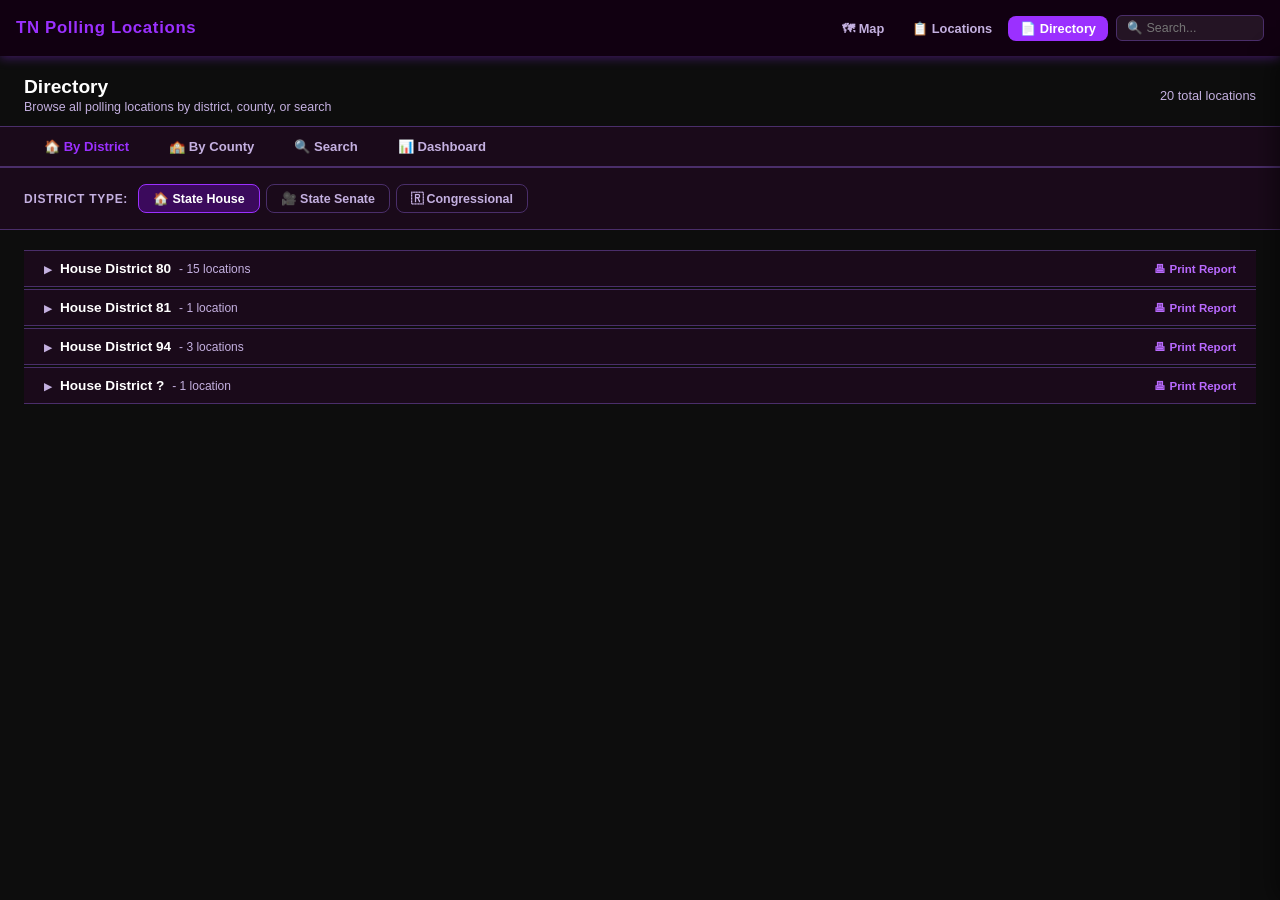
==== directory.html @ a7117857 "Sync schedule paste parser across all 3 pages directory.html and location-detail.html were missing F" ====
<!DOCTYPE html>
<html lang="en">
<head>
  <meta charset="UTF-8" />
  <meta name="viewport" content="width=device-width, initial-scale=1.0" />
  <title>TN Polling Locations - Directory</title>
  <link rel="stylesheet" href="css/style.css" />
  <style>
    /* ===== VIEW MODE TABS ===== */
    .view-tabs {
      display: flex;
      gap: 0;
      border-bottom: 2px solid var(--border);
      padding: 0 24px;
      background: var(--surface);
      overflow-x: auto;
    }
    .view-tab {
      padding: 12px 20px;
      font-size: 0.82rem;
      font-weight: 600;
      color: var(--text-muted);
      cursor: pointer;
      border: none;
      background: none;
      font-family: inherit;
      border-bottom: 2px solid transparent;
      margin-bottom: -2px;
      white-space: nowrap;
      transition: color 0.15s, border-color 0.15s;
    }
    .view-tab:hover  { color: var(--text); }
    .view-tab.active { color: var(--accent); border-bottom-color: var(--accent); }

    /* ===== SELECTOR ROW (by district / by county) ===== */
    .selector-row {
      display: flex;
      align-items: center;
      gap: 10px;
      padding: 16px 24px;
      border-bottom: 1px solid var(--border);
      background: var(--surface);
      flex-wrap: wrap;
    }
    .selector-row label {
      font-size: 0.75rem;
      font-weight: 700;
      color: var(--text-muted);
      text-transform: uppercase;
      letter-spacing: 0.06em;
      white-space: nowrap;
    }
    .selector-row select, .selector-row input[type="text"] {
      padding: 7px 12px;
      background: var(--surface-2);
      border: 1px solid var(--border);
      border-radius: var(--radius);
      color: var(--text);
      font-family: inherit;
      font-size: 0.82rem;
      outline: none;
      transition: border-color 0.15s;
    }
    .selector-row select:focus, .selector-row input:focus { border-color: var(--accent); }
    .selector-row select option { background: var(--surface); }
    .selector-row input[type="text"] { min-width: 240px; }

    /* Type toggle buttons */
    .type-btn-group { display: flex; gap: 6px; }
    .type-btn {
      padding: 6px 14px;
      border: 1px solid var(--border);
      border-radius: var(--radius);
      background: transparent;
      color: var(--text-muted);
      font-family: inherit;
      font-size: 0.78rem;
      font-weight: 600;
      cursor: pointer;
      transition: all 0.15s;
    }
    .type-btn:hover  { background: var(--primary-light); color: var(--text); }
    .type-btn.active { background: var(--primary-light); color: var(--text); border-color: var(--accent); }

    /* ===== CARD GRID ===== */
    .card-grid {
      display: grid;
      grid-template-columns: repeat(auto-fill, minmax(300px, 1fr));
      gap: 14px;
      padding: 20px 24px;
    }

    /* Location card */
    .loc-card {
      background: var(--surface);
      border: 1px solid var(--border);
      border-radius: var(--radius);
      padding: 14px 16px;
      border-left: 4px solid var(--border);
      transition: border-color 0.15s, box-shadow 0.15s;
    }
    .loc-card:hover { box-shadow: 0 4px 16px rgba(155,48,255,0.15); border-color: var(--accent); }
    .loc-card.early-card  { border-left-color: #10b981; }
    .loc-card.eday-card   { border-left-color: var(--warning); }
    .loc-card.both-card   { border-left-color: #6366f1; }
    .loc-card.custom-card { border-left-color: var(--accent); }

    .card-type {
      font-size: 0.64rem;
      font-weight: 700;
      text-transform: uppercase;
      letter-spacing: 0.07em;
      margin-bottom: 5px;
    }
    .card-type.early    { color: #10b981; }
    .card-type.eday     { color: var(--warning); }
    .card-type.both     { color: #6366f1; }
    .card-type.custom   { color: var(--accent-light); }

    .card-name {
      font-size: 0.9rem;
      font-weight: 700;
      color: var(--text);
      margin-bottom: 6px;
      line-height: 1.3;
    }

    .card-address {
      font-size: 0.75rem;
      color: var(--text-muted);
      margin-bottom: 3px;
    }

    .card-hours {
      font-size: 0.73rem;
      color: var(--info);
      margin-bottom: 8px;
    }

    .card-notes {
      font-size: 0.72rem;
      color: var(--warning);
      font-style: italic;
      margin-bottom: 8px;
    }

    .card-meta {
      display: flex;
      flex-wrap: wrap;
      gap: 5px;
      align-items: center;
      padding-top: 8px;
      border-top: 1px solid var(--border);
    }

    .dist-badge {
      display: inline-block;
      background: var(--primary-light);
      color: var(--text-muted);
      font-size: 0.65rem;
      font-weight: 700;
      padding: 2px 6px;
      border-radius: 4px;
      border: 1px solid var(--border);
    }

    .county-tag {
      font-size: 0.68rem;
      color: #7c6a9a;
      margin-left: auto;
    }

    /* ===== GROUPED SECTIONS (By District / By County accordion) ===== */
    /* Force district/county groups to stack full width - override the card-grid columns */
    #district-cards, #county-cards { display: block; }
    .loc-group-section { margin-bottom: 2px; }
    .loc-group-header {
      padding: 10px 20px;
      font-size: 0.85rem;
      font-weight: 600;
      color: var(--text);
      background: var(--surface);
      border-top: 1px solid var(--border);
      border-bottom: 1px solid var(--border);
      display: flex;
      align-items: center;
      gap: 8px;
      cursor: pointer;
      user-select: none;
    }
    .loc-group-header:hover { background: var(--surface-hover, #2a2a3a); }
    .loc-group-arrow {
      font-size: 0.65rem;
      color: var(--text-muted);
      display: inline-block;
      transition: transform 0.15s ease;
      flex-shrink: 0;
    }
    .loc-group-section.open .loc-group-arrow { transform: rotate(90deg); }
    .loc-group-header .group-count {
      font-size: 0.75rem;
      color: var(--text-muted);
      font-weight: 400;
    }
    /* Cards hidden by default; shown when section is .open */
    .loc-group-cards {
      display: none;
      grid-template-columns: repeat(auto-fill, minmax(300px, 1fr));
      gap: 12px;
      padding: 12px 20px;
    }
    .loc-group-section.open .loc-group-cards { display: grid; }

    /* ===== EMPTY / NO RESULTS ===== */
    .no-results {
      text-align: center;
      padding: 50px 24px;
      color: var(--text-muted);
    }
    .no-results h3 { font-size: 0.95rem; color: var(--text); margin-bottom: 6px; }
    .no-results p  { font-size: 0.8rem; max-width: 360px; margin: 0 auto; line-height: 1.5; }

    /* ===== DASHBOARD ===== */
    .dashboard-grid {
      display: grid;
      grid-template-columns: repeat(auto-fill, minmax(200px, 1fr));
      gap: 12px;
      padding: 20px 24px 0;
    }
    .dash-stat {
      background: var(--surface);
      border: 1px solid var(--border);
      border-radius: var(--radius);
      padding: 16px 18px;
    }
    .dash-stat .ds-label { font-size: 0.65rem; text-transform: uppercase; letter-spacing: 0.07em; color: var(--text-muted); margin-bottom: 5px; }
    .dash-stat .ds-value { font-size: 1.6rem; font-weight: 700; color: var(--text); }
    .dash-stat .ds-sub   { font-size: 0.72rem; color: var(--text-muted); margin-top: 2px; }
    .dash-stat.green .ds-value  { color: var(--success); }
    .dash-stat.amber .ds-value  { color: var(--warning); }
    .dash-stat.purple .ds-value { color: var(--accent-light); }

    .dash-section {
      padding: 20px 24px;
    }
    .dash-section h3 {
      font-size: 0.72rem;
      font-weight: 700;
      text-transform: uppercase;
      letter-spacing: 0.08em;
      color: var(--accent);
      margin-bottom: 12px;
    }

    .empty-districts {
      display: flex;
      flex-wrap: wrap;
      gap: 6px;
    }
    .empty-pill {
      font-size: 0.68rem;
      padding: 3px 8px;
      border: 1px solid rgba(239,68,68,0.3);
      background: rgba(239,68,68,0.07);
      color: #f87171;
      border-radius: 4px;
    }
    .filled-pill {
      font-size: 0.68rem;
      padding: 3px 8px;
      border: 1px solid rgba(34,197,94,0.3);
      background: rgba(34,197,94,0.07);
      color: #4ade80;
      border-radius: 4px;
    }

    /* Cards are clickable */
    .loc-card { cursor: pointer; }

    /* ===== DETAIL MODAL ===== */
    .detail-modal {
      display: none;
      position: fixed;
      inset: 0;
      background: rgba(0,0,0,0.75);
      z-index: 600;
      align-items: center;
      justify-content: center;
      padding: 16px;
    }
    .detail-modal.visible { display: flex; }
    .detail-box {
      background: var(--surface);
      border: 1px solid var(--border);
      border-radius: 10px;
      width: 480px;
      max-width: 100%;
      max-height: 88vh;
      overflow-y: auto;
      display: flex;
      flex-direction: column;
    }
    .detail-box::-webkit-scrollbar { width: 4px; }
    .detail-box::-webkit-scrollbar-thumb { background: var(--border); border-radius: 4px; }

    .detail-header {
      display: flex;
      align-items: flex-start;
      justify-content: space-between;
      gap: 12px;
      padding: 18px 20px 14px;
      border-bottom: 1px solid var(--border);
      position: sticky;
      top: 0;
      background: var(--surface);
      z-index: 1;
    }
    .detail-header h2 { font-size: 1rem; font-weight: 700; color: var(--text); line-height: 1.3; }
    .btn-close-detail {
      background: none;
      border: none;
      color: var(--text-muted);
      font-size: 1.1rem;
      cursor: pointer;
      padding: 2px 8px;
      border-radius: 4px;
      flex-shrink: 0;
    }
    .btn-close-detail:hover { background: rgba(255,255,255,0.1); color: var(--text); }

    .detail-body { padding: 18px 20px; display: flex; flex-direction: column; gap: 14px; }

    .detail-row {
      display: flex;
      flex-direction: column;
      gap: 3px;
    }
    .detail-row .dr-label {
      font-size: 0.62rem;
      font-weight: 700;
      text-transform: uppercase;
      letter-spacing: 0.08em;
      color: var(--accent);
    }
    .detail-row .dr-value {
      font-size: 0.85rem;
      color: var(--text);
      line-height: 1.45;
    }
    .detail-row .dr-value.muted { color: var(--text-muted); font-style: italic; }

    .detail-districts { display: flex; gap: 8px; flex-wrap: wrap; }
    .detail-dist-chip {
      display: flex;
      flex-direction: column;
      align-items: center;
      background: var(--primary-light);
      border: 1px solid var(--border);
      border-radius: var(--radius);
      padding: 8px 14px;
      min-width: 70px;
    }
    .detail-dist-chip .dc-label { font-size: 0.58rem; text-transform: uppercase; letter-spacing: 0.07em; color: var(--text-muted); margin-bottom: 3px; }
    .detail-dist-chip .dc-num   { font-size: 1.2rem; font-weight: 700; color: var(--text); }

    .detail-footer {
      padding: 14px 20px;
      border-top: 1px solid var(--border);
      display: flex;
      gap: 8px;
      justify-content: flex-end;
    }

    @media (max-width: 600px) {
      .card-grid { padding: 12px; gap: 10px; }
      .selector-row { padding: 12px; }
      .view-tabs { padding: 0 12px; }
      .dashboard-grid { padding: 12px; }
    }

    /* ===== EDIT PANEL (slide-in from right) ===== */
    .panel-overlay {
      display: none;
      position: fixed;
      inset: 0;
      top: var(--topbar-height);
      background: rgba(0,0,0,0.5);
      z-index: 700;
    }
    .panel-overlay.visible { display: block; }
    .right-panel {
      position: fixed;
      top: var(--topbar-height);
      right: 0;
      bottom: 0;
      width: 380px;
      background: var(--surface);
      border-left: 1px solid var(--border);
      z-index: 800;
      display: flex;
      flex-direction: column;
      transform: translateX(100%);
      transition: transform 0.25s ease;
      box-shadow: -4px 0 24px rgba(0,0,0,0.5);
    }
    .right-panel.open { transform: translateX(0); }
    .right-panel-header {
      display: flex;
      align-items: center;
      justify-content: space-between;
      padding: 16px 18px;
      background: var(--primary);
      border-bottom: 1px solid var(--border);
      flex-shrink: 0;
    }
    .right-panel-header h3 { font-size: 0.88rem; font-weight: 700; color: var(--accent); }
    .btn-close-panel {
      background: none;
      border: none;
      color: var(--text-muted);
      font-size: 1rem;
      cursor: pointer;
      padding: 2px 8px;
      border-radius: 4px;
    }
    .btn-close-panel:hover { background: rgba(255,255,255,0.1); color: var(--text); }
    .right-panel-body {
      flex: 1;
      overflow-y: auto;
      padding: 16px 18px;
      display: flex;
      flex-direction: column;
      gap: 11px;
    }
    .right-panel-body::-webkit-scrollbar { width: 4px; }
    .right-panel-body::-webkit-scrollbar-thumb { background: var(--border); border-radius: 4px; }
    .right-panel-footer {
      display: flex;
      gap: 8px;
      padding: 14px 18px;
      border-top: 1px solid var(--border);
      background: var(--surface);
      flex-shrink: 0;
    }
    .fp-group { display: flex; flex-direction: column; gap: 4px; }
    .fp-group label {
      font-size: 0.64rem;
      font-weight: 700;
      text-transform: uppercase;
      letter-spacing: 0.07em;
      color: var(--text-muted);
    }
    .fp-group input, .fp-group select, .fp-group textarea {
      background: var(--surface-2);
      border: 1px solid var(--border);
      border-radius: 5px;
      color: var(--text);
      font-family: inherit;
      font-size: 0.82rem;
      padding: 7px 10px;
      outline: none;
      transition: border-color 0.15s;
    }
    .fp-group input:focus, .fp-group select:focus, .fp-group textarea:focus { border-color: var(--accent); }
    .fp-group select option { background: var(--surface); }
    .fp-group textarea { resize: vertical; min-height: 54px; }
    .fp-grid-3 { display: grid; grid-template-columns: 1fr 1fr 1fr; gap: 8px; }
    .fp-grid-2 { display: grid; grid-template-columns: 1fr 1fr; gap: 8px; }
    .inline-status {
      font-size: 0.7rem;
      padding: 4px 8px;
      border-radius: 4px;
      display: none;
    }
    @media (max-width: 640px) { .right-panel { width: 100%; } }

    /* ===== TYPE RADIO HIGHLIGHT COLORS (edit panel) ===== */
    .type-radio.sel-early    { border-color: #10b981; color: #10b981; background: rgba(16,185,129,0.1); }
    .type-radio.sel-election { border-color: var(--warning); color: var(--warning); background: rgba(245,158,11,0.1); }
    .type-radio.sel-both     { border-color: #818cf8; color: #818cf8; background: rgba(129,140,248,0.1); }

    /* ===== SCHEDULE BUILDER (edit panel) ===== */
    .schedule-row {
      display: grid;
      grid-template-columns: auto 1fr auto auto auto auto;
      align-items: center;
      gap: 6px;
      margin-bottom: 6px;
    }
    .f-sched-days {
      font-size: 0.74rem;
      padding: 5px 7px;
      border: 1px solid var(--border);
      border-radius: 5px;
      background: rgba(255,255,255,0.04);
      color: var(--text-muted);
      width: 100%;
      font-style: italic;
    }
    /* Period label dropdown - hidden by default, shown when type is Both */
    .f-sched-label {
      display: none;
      font-size: 0.72rem;
      padding: 5px 5px;
      border: 1px solid var(--border);
      border-radius: 5px;
      background: var(--input-bg, var(--primary));
      color: var(--text);
      max-width: 130px;
    }
    .period-col-header { display: none; }
    .show-period .f-sched-label    { display: block; }
    .show-period .period-col-header { display: block; }
    .schedule-row input[type="text"] {
      font-size: 0.78rem;
      padding: 5px 8px;
      border: 1px solid var(--border);
      border-radius: 5px;
      background: var(--input-bg, var(--primary));
      color: var(--text);
      width: 100%;
    }
    .schedule-row select {
      font-size: 0.76rem;
      padding: 5px 6px;
      border: 1px solid var(--border);
      border-radius: 5px;
      background: var(--input-bg, var(--primary));
      color: var(--text);
    }
    .schedule-row .sched-sep {
      font-size: 0.72rem;
      color: var(--text-muted);
      white-space: nowrap;
    }
    .btn-remove-row {
      background: none;
      border: 1px solid var(--border);
      border-radius: 4px;
      color: var(--text-muted);
      cursor: pointer;
      font-size: 0.72rem;
      padding: 3px 7px;
      line-height: 1;
    }
    .btn-remove-row:hover { border-color: #f87171; color: #f87171; }
    .btn-add-schedule {
      font-size: 0.75rem;
      color: var(--accent);
      background: none;
      border: 1px dashed var(--accent);
      border-radius: 5px;
      padding: 4px 10px;
      cursor: pointer;
      margin-top: 2px;
      width: 100%;
    }
    .btn-add-schedule:hover { background: rgba(139,92,246,0.08); }
    .schedule-header {
      display: grid;
      grid-template-columns: auto 1fr auto auto auto auto;
      gap: 6px;
      font-size: 0.68rem;
      color: var(--text-muted);
      margin-bottom: 3px;
      padding: 0 1px;
    }
  </style>
</head>
<body class="page-layout">

  <!-- ===== TOP BAR ===== -->
  <header class="top-bar">
    <div class="top-bar-left">
      <span class="app-title">TN Polling Locations</span>
    </div>
    <nav class="top-nav">
      <a href="index.html" class="top-nav-link">&#128506; Map</a>
      <a href="locations.html" class="top-nav-link">&#128203; Locations</a>
      <a href="directory.html" class="top-nav-link active">&#128196; Directory</a>
      <form onsubmit="event.preventDefault();var q=this.querySelector('input').value.trim();if(q){document.querySelector('.view-tab[data-view=\'search\']').click();document.getElementById('search-input').value=q;doSearch(q);};" style="display:flex;margin:0;margin-left:4px;">
        <input type="text" placeholder="&#128269; Search..." style="background:rgba(255,255,255,0.08);border:1px solid var(--border);border-radius:6px;color:var(--text);font-size:0.78rem;padding:5px 10px;width:148px;outline:none;font-family:inherit;" onfocus="this.style.borderColor='var(--accent)'" onblur="this.style.borderColor='var(--border)'" />
      </form>
    </nav>
  </header>

  <div class="page-body">

    <!-- PAGE HEADER -->
    <div class="page-header">
      <div>
        <h1>Directory</h1>
        <div class="page-header-sub">Browse all polling locations by district, county, or search</div>
      </div>
      <div id="total-badge" style="font-size:0.8rem;color:var(--text-muted);"></div>
    </div>

    <!-- VIEW MODE TABS -->
    <div class="view-tabs">
      <button class="view-tab active" data-view="district">&#127968; By District</button>
      <button class="view-tab" data-view="county">&#127979; By County</button>
      <button class="view-tab" data-view="search">&#128269; Search</button>
      <button class="view-tab" data-view="dashboard">&#128202; Dashboard</button>
    </div>

    <!-- ===== BY DISTRICT VIEW ===== -->
    <div id="view-district">
      <div class="selector-row">
        <label>District Type:</label>
        <div class="type-btn-group">
          <button class="type-btn active" data-dtype="house">&#127968; State House</button>
          <button class="type-btn" data-dtype="senate">&#127909; State Senate</button>
          <button class="type-btn" data-dtype="congress">&#127479; Congressional</button>
        </div>
      </div>
      <div id="district-cards" class="card-grid"></div>
    </div>

    <!-- ===== BY COUNTY VIEW ===== -->
    <div id="view-county" style="display:none;">
      <div id="county-cards"></div>
    </div>

    <!-- ===== SEARCH VIEW ===== -->
    <div id="view-search" style="display:none;">
      <div class="selector-row">
        <label>Search:</label>
        <input type="text" id="search-input" placeholder="Name, address, county, or district number..." autofocus />
      </div>
      <div id="search-cards" class="card-grid"></div>
    </div>

    <!-- ===== DASHBOARD VIEW ===== -->
    <div id="view-dashboard" style="display:none;">
      <div class="dashboard-grid" id="dash-stats"></div>

      <div class="dash-section">
        <h3>House Districts With Data</h3>
        <div class="empty-districts" id="dash-house-filled"></div>
      </div>
      <div class="dash-section">
        <h3>House Districts With No Data</h3>
        <div class="empty-districts" id="dash-house-empty"></div>
      </div>
      <div class="dash-section">
        <h3>Senate Districts With Data</h3>
        <div class="empty-districts" id="dash-senate-filled"></div>
      </div>
      <div class="dash-section">
        <h3>Senate Districts With No Data</h3>
        <div class="empty-districts" id="dash-senate-empty"></div>
      </div>
      <div class="dash-section">
        <h3>Congressional Districts With Data</h3>
        <div class="empty-districts" id="dash-congress-filled"></div>
      </div>
      <div class="dash-section">
        <h3>Congressional Districts With No Data</h3>
        <div class="empty-districts" id="dash-congress-empty"></div>
      </div>
    </div>

  </div><!-- end .page-body -->

  <!-- ===== LOCATION DETAIL MODAL ===== -->
  <div class="detail-modal" id="detail-modal">
    <div class="detail-box">
      <div class="detail-header">
        <h2 id="dm-name"></h2>
        <button class="btn-close-detail" id="btn-close-detail">&#10005;</button>
      </div>
      <div class="detail-body">
        <div class="detail-row">
          <div class="dr-label">Type</div>
          <div class="dr-value" id="dm-type"></div>
        </div>
        <div class="detail-row" id="dm-address-row">
          <div class="dr-label">Address</div>
          <div class="dr-value" id="dm-address"></div>
        </div>
        <div class="detail-row" id="dm-county-row">
          <div class="dr-label">County</div>
          <div class="dr-value" id="dm-county"></div>
        </div>
        <div class="detail-row" id="dm-hours-row">
          <div class="dr-label">Voting Hours</div>
          <div class="dr-value" id="dm-hours"></div>
        </div>
        <div class="detail-row">
          <div class="dr-label">Districts</div>
          <div class="detail-districts" id="dm-districts"></div>
        </div>
        <div class="detail-row" id="dm-notes-row">
          <div class="dr-label">Notes</div>
          <div class="dr-value" id="dm-notes"></div>
        </div>
        <div class="detail-row" id="dm-coords-row">
          <div class="dr-label">Coordinates</div>
          <div class="dr-value" id="dm-coords"></div>
        </div>
      </div>
      <div class="detail-footer">
        <button class="btn-danger" id="btn-delete-detail" style="margin-right:auto;">&#128465; Delete</button>
        <a id="dm-map-link" href="index.html" class="btn-secondary" style="text-decoration:none;padding:8px 16px;font-size:0.82rem;">&#128506; View on Map</a>
        <button class="btn-primary" id="btn-edit-detail">&#9998; Edit</button>
        <button class="btn-secondary" id="btn-close-detail-2">Close</button>
      </div>
    </div>
  </div>

  <!-- ===== EDIT PANEL (slide-in form) ===== -->
  <div class="panel-overlay" id="panel-overlay"></div>
  <div class="right-panel" id="right-panel">
    <div class="right-panel-header">
      <h3 id="ep-title">Edit Location</h3>
      <button class="btn-close-panel" id="btn-close-panel">&#10005;</button>
    </div>
    <div class="right-panel-body">
      <div class="fp-group">
        <label>Location Name *</label>
        <input type="text" id="ep-name" placeholder="e.g. Haywood County Election Commission" />
      </div>
      <div class="fp-group">
        <label>Street Address</label>
        <input type="text" id="ep-address" placeholder="404 E Cherry St" />
        <div id="ep-geocode-status" class="inline-status"></div>
        <button type="button"
          onclick="epGeocode(document.getElementById('ep-address').value.trim(), true)"
          style="margin-top:4px;font-size:0.74rem;padding:4px 12px;background:var(--accent);color:#fff;border:none;border-radius:var(--radius);cursor:pointer;font-weight:600;">
          &#128204; Re-geocode address
        </button>
      </div>
      <div class="fp-grid-2">
        <div class="fp-group"><label>City</label><input type="text" id="ep-city" placeholder="Brownsville" /></div>
        <div class="fp-group"><label>Zip</label><input type="text" id="ep-zip" placeholder="38012" maxlength="10" /></div>
      </div>
      <div class="fp-group">
        <label>County</label>
        <select id="ep-county">
          <option value="">Select county...</option>
          <option>Anderson</option><option>Bedford</option><option>Benton</option>
          <option>Bledsoe</option><option>Blount</option><option>Bradley</option>
          <option>Campbell</option><option>Cannon</option><option>Carroll</option>
          <option>Carter</option><option>Cheatham</option><option>Chester</option>
          <option>Claiborne</option><option>Clay</option><option>Cocke</option>
          <option>Coffee</option><option>Crockett</option><option>Cumberland</option>
          <option>Davidson</option><option>Decatur</option><option>DeKalb</option>
          <option>Dickson</option><option>Dyer</option><option>Fayette</option>
          <option>Fentress</option><option>Franklin</option><option>Gibson</option>
          <option>Giles</option><option>Grainger</option><option>Greene</option>
          <option>Grundy</option><option>Hamblen</option><option>Hamilton</option>
          <option>Hancock</option><option>Hardeman</option><option>Hardin</option>
          <option>Hawkins</option><option>Haywood</option><option>Henderson</option>
          <option>Henry</option><option>Hickman</option><option>Houston</option>
          <option>Humphreys</option><option>Jackson</option><option>Jefferson</option>
          <option>Johnson</option><option>Knox</option><option>Lake</option>
          <option>Lauderdale</option><option>Lawrence</option><option>Lewis</option>
          <option>Lincoln</option><option>Loudon</option><option>McMinn</option>
          <option>McNairy</option><option>Macon</option><option>Madison</option>
          <option>Marion</option><option>Marshall</option><option>Maury</option>
          <option>Meigs</option><option>Monroe</option><option>Montgomery</option>
          <option>Moore</option><option>Morgan</option><option>Obion</option>
          <option>Overton</option><option>Perry</option><option>Pickett</option>
          <option>Polk</option><option>Putnam</option><option>Rhea</option>
          <option>Roane</option><option>Robertson</option><option>Rutherford</option>
          <option>Scott</option><option>Sequatchie</option><option>Sevier</option>
          <option>Shelby</option><option>Smith</option><option>Stewart</option>
          <option>Sullivan</option><option>Sumner</option><option>Tipton</option>
          <option>Trousdale</option><option>Unicoi</option><option>Union</option>
          <option>Van Buren</option><option>Warren</option><option>Washington</option>
          <option>Wayne</option><option>Weakley</option><option>White</option>
          <option>Williamson</option><option>Wilson</option>
        </select>
      </div>
      <div class="fp-group">
        <label>Location Type *</label>
        <div class="type-radios">
          <label class="type-radio" id="ep-radio-early">
            <input type="radio" name="ep-loc-type" value="early" />
            &#11044; Early Voting
          </label>
          <label class="type-radio" id="ep-radio-election">
            <input type="radio" name="ep-loc-type" value="election_day" checked />
            &#11044; Election Day
          </label>
          <label class="type-radio" id="ep-radio-both">
            <input type="radio" name="ep-loc-type" value="both" />
            &#11044; Both
          </label>
        </div>
      </div>
      <div class="fp-group">
        <label>Districts (auto-detected from address)</label>
        <div class="fp-grid-3">
          <div class="fp-group"><label>House</label><input type="number" id="ep-house" placeholder="auto" min="1" max="99" /></div>
          <div class="fp-group"><label>Senate</label><input type="number" id="ep-senate" placeholder="auto" min="1" max="33" /></div>
          <div class="fp-group"><label>Congress</label><input type="number" id="ep-congress" placeholder="auto" min="1" max="9" /></div>
        </div>
        <div id="ep-district-status" class="inline-status"></div>
      </div>
      <!-- Voting Hours - full schedule builder -->
      <div class="fp-group" id="ep-sched-section">
        <label>Voting Hours</label>
        <div class="schedule-header">
          <span class="period-col-header">Period</span>
          <span style="color:var(--text-muted);font-style:italic;">Days (auto-filled)</span>
          <span>Opens</span>
          <span></span>
          <span>Closes</span>
          <span></span>
        </div>
        <!-- Quick-fill: paste raw schedule text and auto-parse into rows -->
        <div style="margin-bottom:10px;padding:8px 10px;background:rgba(139,92,246,0.07);border:1px dashed var(--border);border-radius:var(--radius);">
          <div style="font-size:0.7rem;font-weight:700;color:var(--accent);margin-bottom:5px;">&#128203; Paste schedule text to auto-fill</div>
          <textarea id="ep-sched-paste-input"
            placeholder="Paste either format:&#10;&#10;Single-line: Fri - July 17,24,31 (8am-5:30pm); Sat - July 18 (8am-4:30pm)&#10;&#10;Multi-line:&#10;Monday thru Friday (11:00 am - 7:00 pm)&#10;Saturday, July 18th &amp; 25th (10:00 am - 4:00 pm)"
            style="width:100%;height:56px;font-size:0.75rem;padding:6px 8px;background:var(--input-bg);border:1px solid var(--border);border-radius:var(--radius);color:var(--text);resize:vertical;font-family:inherit;"></textarea>
          <div style="display:flex;align-items:center;gap:10px;margin-top:5px;">
            <button type="button" onclick="epParseSchedulePaste()"
              style="font-size:0.74rem;padding:4px 12px;background:var(--accent);color:#fff;border:none;border-radius:var(--radius);cursor:pointer;font-weight:600;">
              Parse &amp; fill
            </button>
            <span id="ep-sched-paste-msg" style="font-size:0.72rem;color:var(--success);"></span>
          </div>
        </div>
        <div id="ep-schedule-rows">
          <!-- Rows injected by JS -->
        </div>
        <button type="button" class="btn-add-schedule" onclick="epAddScheduleRow()">+ Add another day / time</button>
        <div style="font-size:0.68rem;color:var(--text-muted);margin-top:4px;">
          Add one row per time block. Use the Period label when a location has both early voting and election day hours.
        </div>
      </div>
      <div class="fp-group">
        <label>Notes</label>
        <textarea id="ep-notes" placeholder="Any notes..."></textarea>
      </div>
      <div class="fp-group">
        <label>Coordinates</label>
        <div class="fp-grid-2">
          <div class="fp-group"><label>Latitude</label><input type="number" id="ep-lat" step="0.00001" /></div>
          <div class="fp-group"><label>Longitude</label><input type="number" id="ep-lng" step="0.00001" /></div>
        </div>
      </div>
    </div>
    <div class="right-panel-footer">
      <button class="btn-secondary" id="btn-ep-cancel">Cancel</button>
      <button class="btn-primary" id="btn-ep-save" style="flex:1;">Save Location</button>
    </div>
  </div>

  <script src="data/polling-locations.js"></script>
  <script>
    // =========================================================================
    // LOAD ALL LOCATIONS (base seed + custom from localStorage)
    // =========================================================================
    function loadCustom() {
      try { return JSON.parse(localStorage.getItem("tn_polling_custom") || "[]"); }
      catch(e) { return []; }
    }

    // Combine seed data with custom - custom wins over seed when both have the same ID.
    // mergeWithSeedData() in locations.html copies seed entries into tn_polling_custom,
    // so without deduplication every seed location would appear twice.
    var _dirDeleted = (function() {
      try { return JSON.parse(localStorage.getItem("tn_polling_deleted") || "[]"); } catch(e) { return []; }
    })();
    var _dirCustom  = loadCustom();
    var customIds   = {};
    _dirCustom.forEach(function(l) { customIds[l.id] = true; });
    // Seed entries: skip deleted ones and skip any ID already covered by a custom entry
    var ALL_LOCATIONS = POLLING_LOCATIONS
      .filter(function(l) { return _dirDeleted.indexOf(l.id) === -1 && !customIds[l.id]; })
      .concat(_dirCustom);

    document.getElementById("total-badge").textContent =
      ALL_LOCATIONS.length + " total locations";

    // =========================================================================
    // LOCATION LOOKUP MAP (id -> loc object) for the detail modal
    // =========================================================================
    var LOC_MAP = {};
    ALL_LOCATIONS.forEach(function(l) { LOC_MAP[l.id] = l; });

    // =========================================================================
    // BUILD A LOCATION CARD (HTML string)
    // Cards carry data-id so clicks can look up the full location object.
    // =========================================================================
    function buildCard(loc) {
      var isCustom   = !!customIds[loc.id];
      var isBoth     = loc.type === "both";
      var isEarly    = loc.type === "early";
      var cardClass  = isCustom ? "custom-card" : (isBoth ? "both-card" : (isEarly ? "early-card" : "eday-card"));
      var typeClass  = isCustom ? "custom" : (isBoth ? "both" : (isEarly ? "early" : "eday"));
      var typeLabel  = isCustom ? "Custom" : (isBoth ? "Early + Election Day" : (isEarly ? "Early Voting" : "Election Day"));

      var badges = [
        loc.state_district            ? '<span class="dist-badge">H' + loc.state_district + '</span>'            : '',
        loc.state_senate_district     ? '<span class="dist-badge">S' + loc.state_senate_district + '</span>'     : '',
        loc.congressional_district    ? '<span class="dist-badge">C' + loc.congressional_district + '</span>'    : ''
      ].filter(Boolean).join('');

      // data-id lets the click delegation handler look up the full location
      return '<div class="loc-card ' + cardClass + '" data-id="' + escHtml(loc.id) + '">' +
        '<div class="card-type ' + typeClass + '">' + typeLabel + '</div>' +
        '<div class="card-name">' + escHtml(loc.name || "Unnamed Location") + '</div>' +
        (loc.address ? '<div class="card-address">&#128205; ' + escHtml(loc.address) + (loc.city ? ', ' + escHtml(loc.city) : '') + '</div>' : '') +
        (loc.hours ? '<div class="card-hours">&#128336; ' + escHtml(loc.hours) +
          (loc.schedule && loc.schedule.length > 1 ? ' <span style="color:var(--text-muted);font-weight:400;">(+' + (loc.schedule.length - 1) + ' more)</span>' : '') +
          '</div>' : '') +
        (loc.notes ? '<div class="card-notes">&#9888; ' + escHtml(loc.notes) + '</div>' : '') +
        '<div class="card-meta">' +
          badges +
          (loc.county ? '<span class="county-tag">' + escHtml(loc.county) + ' Co.</span>' : '') +
        '</div>' +
      '</div>';
    }

    function escHtml(str) {
      return String(str)
        .replace(/&/g, "&amp;")
        .replace(/</g, "&lt;")
        .replace(/>/g, "&gt;")
        .replace(/"/g, "&quot;");
    }

    // Render cards into a container element
    function renderCards(containerId, locs, emptyMsg) {
      var el = document.getElementById(containerId);
      if (!locs || locs.length === 0) {
        el.innerHTML = '<div class="no-results"><h3>' + (emptyMsg || "No locations found") + '</h3>' +
          '<p>Try a different selection, or <a href="locations.html" style="color:var(--accent-light);">add locations</a> in the Locations page.</p></div>';
        return;
      }
      el.innerHTML = locs.map(buildCard).join("");
    }

    // =========================================================================
    // VIEW MODE SWITCHING
    // =========================================================================
    var currentView = "district";

    document.querySelectorAll(".view-tab").forEach(function(tab) {
      tab.addEventListener("click", function() {
        currentView = this.getAttribute("data-view");
        document.querySelectorAll(".view-tab").forEach(function(t) { t.classList.remove("active"); });
        this.classList.add("active");
        document.getElementById("view-district").style.display  = currentView === "district"  ? "" : "none";
        document.getElementById("view-county").style.display    = currentView === "county"    ? "" : "none";
        document.getElementById("view-search").style.display    = currentView === "search"    ? "" : "none";
        document.getElementById("view-dashboard").style.display = currentView === "dashboard" ? "" : "none";

        if (currentView === "district")  renderDistrict();
        if (currentView === "county")    renderCounty();
        if (currentView === "dashboard") renderDashboard();
        if (currentView === "search")    document.getElementById("search-input").focus();
      });
    });

    // =========================================================================
    // BY DISTRICT VIEW
    // =========================================================================
    var districtType = "house"; // house | senate | congress

    // Render ALL districts of the current type that have at least one location,
    // grouped under section headers in numerical order.
    function renderDistrict() {
      var field = districtType === "house"    ? "state_district"
                : districtType === "senate"   ? "state_senate_district"
                :                               "congressional_district";
      var typeLabel = districtType === "house" ? "House"
                    : districtType === "senate" ? "Senate"
                    : "Congressional";

      // Build a map of district number -> locations array
      var groups = {};
      ALL_LOCATIONS.forEach(function(loc) {
        var num = loc[field];
        if (num === undefined || num === null || num === "") return;
        if (!groups[num]) groups[num] = [];
        groups[num].push(loc);
      });

      var keys = Object.keys(groups).sort(function(a, b) { return Number(a) - Number(b); });

      var container = document.getElementById("district-cards");

      if (!keys.length) {
        container.innerHTML = '<div class="no-results"><h3>No ' + typeLabel +
          ' districts have locations yet</h3><p>Add locations with a district assignment ' +
          'to see them here.</p></div>';
        return;
      }

      container.innerHTML = keys.map(function(num) {
        var locs = groups[num];
        var count = locs.length;
        return '<div class="loc-group-section" data-context="' + districtType + '-' + num + '">' +
          '<div class="loc-group-header" onclick="this.parentElement.classList.toggle(\'open\')">' +
          '<span class="loc-group-arrow">&#9654;</span>' +
          typeLabel + ' District ' + num +
          ' <span class="group-count">- ' + count + ' location' + (count !== 1 ? 's' : '') + '</span>' +
          '<a href="district-report.html?type=' + districtType + '&district=' + encodeURIComponent(num) + '" target="_blank" onclick="event.stopPropagation()" style="margin-left:auto;font-size:0.72rem;color:var(--accent-light);text-decoration:none;font-weight:600;white-space:nowrap;" title="Print district report">&#128438; Print Report</a></div>' +
          '<div class="loc-group-cards">' + locs.map(buildCard).join("") + '</div>' +
        '</div>';
      }).join("");
    }

    document.querySelectorAll(".type-btn[data-dtype]").forEach(function(btn) {
      btn.addEventListener("click", function() {
        districtType = this.getAttribute("data-dtype");
        document.querySelectorAll(".type-btn[data-dtype]").forEach(function(b) { b.classList.remove("active"); });
        this.classList.add("active");
        renderDistrict();
      });
    });

    renderDistrict(); // initial render

    // =========================================================================
    // BY COUNTY VIEW
    // =========================================================================
    // Render ALL counties that have at least one location, grouped alphabetically.
    function renderCounty() {
      var groups = {};
      ALL_LOCATIONS.forEach(function(loc) {
        var county = (loc.county || "").trim();
        if (!county) return;
        if (!groups[county]) groups[county] = [];
        groups[county].push(loc);
      });

      var keys = Object.keys(groups).sort();
      var container = document.getElementById("county-cards");

      if (!keys.length) {
        container.innerHTML = '<div class="no-results"><h3>No locations with county assignments yet</h3>' +
          '<p>Add locations with a county to see them here.</p></div>';
        return;
      }

      container.innerHTML = keys.map(function(county) {
        var locs = groups[county];
        var count = locs.length;
        return '<div class="loc-group-section" data-context="county-' + encodeURIComponent(county) + '">' +
          '<div class="loc-group-header" onclick="this.parentElement.classList.toggle(\'open\')">' +
          '<span class="loc-group-arrow">&#9654;</span>' +
          escHtml(county) + ' County' +
          ' <span class="group-count">- ' + count + ' location' + (count !== 1 ? 's' : '') + '</span>' +
          '<a href="district-report.html?type=county&county=' + encodeURIComponent(county) + '" target="_blank" onclick="event.stopPropagation()" style="margin-left:auto;font-size:0.72rem;color:var(--accent-light);text-decoration:none;font-weight:600;white-space:nowrap;" title="Print county report">&#128438; Print Report</a></div>' +
          '<div class="loc-group-cards">' + locs.map(buildCard).join("") + '</div>' +
        '</div>';
      }).join("");
    }

    // =========================================================================
    // SEARCH VIEW
    // =========================================================================
    var searchTimer = null;
    document.getElementById("search-input").addEventListener("input", function() {
      clearTimeout(searchTimer);
      var q = this.value;
      searchTimer = setTimeout(function() { doSearch(q); }, 200);
    });

    function doSearch(q) {
      var container = document.getElementById("search-cards");
      if (!q.trim()) {
        container.innerHTML = '<div class="no-results"><h3>Type above to search</h3><p>Search by location name, address, county, or district number.</p></div>';
        return;
      }
      var lower = q.toLowerCase();
      var filtered = ALL_LOCATIONS.filter(function(loc) {
        return (loc.name    || "").toLowerCase().includes(lower) ||
               (loc.address || "").toLowerCase().includes(lower) ||
               (loc.county  || "").toLowerCase().includes(lower) ||
               String(loc.state_district            || "").includes(q) ||
               String(loc.state_senate_district     || "").includes(q) ||
               String(loc.congressional_district    || "").includes(q);
      });
      if (!filtered.length) {
        container.innerHTML = '<div class="no-results"><h3>No results for "' + escHtml(q) + '"</h3></div>';
        return;
      }
      container.innerHTML = filtered.map(buildCard).join("");
    }

    // Seed the search placeholder
    document.getElementById("search-cards").innerHTML =
      '<div class="no-results"><h3>Type above to search</h3><p>Search by location name, address, county, or district number.</p></div>';

    // =========================================================================
    // DASHBOARD VIEW
    // =========================================================================
    function renderDashboard() {
      var total   = ALL_LOCATIONS.length;
      var custom  = loadCustom().length;
      // "both" type counts toward both early and election day totals
      var early   = ALL_LOCATIONS.filter(function(l) { return l.type === "early" || l.type === "both"; }).length;
      var eday    = ALL_LOCATIONS.filter(function(l) { return l.type === "election_day" || l.type === "both"; }).length;

      // Count unique districts with at least one location
      function districtSet(field) {
        var s = {};
        ALL_LOCATIONS.forEach(function(l) { if (l[field] && l[field] !== "?") s[l[field]] = true; });
        return Object.keys(s).map(Number).filter(Boolean).sort(function(a,b){return a-b;});
      }

      var houseWith    = districtSet("state_district");
      var senateWith   = districtSet("state_senate_district");
      var congressWith = districtSet("congressional_district");

      function missingRange(filled, max) {
        var result = [];
        for (var i = 1; i <= max; i++) { if (filled.indexOf(i) === -1) result.push(i); }
        return result;
      }

      var houseMissing    = missingRange(houseWith, 99);
      var senateMissing   = missingRange(senateWith, 33);
      var congressMissing = missingRange(congressWith, 9);

      // Stats cards
      document.getElementById("dash-stats").innerHTML = [
        '<div class="dash-stat"><div class="ds-label">Total Locations</div><div class="ds-value">' + total + '</div><div class="ds-sub">seed + custom combined</div></div>',
        '<div class="dash-stat green"><div class="ds-label">Early Voting</div><div class="ds-value">' + early + '</div><div class="ds-sub">early voting sites</div></div>',
        '<div class="dash-stat amber"><div class="ds-label">Election Day</div><div class="ds-value">' + eday + '</div><div class="ds-sub">election day sites</div></div>',
        '<div class="dash-stat purple"><div class="ds-label">Custom Added</div><div class="ds-value">' + custom + '</div><div class="ds-sub">your verified entries</div></div>',
        '<div class="dash-stat"><div class="ds-label">House Districts Covered</div><div class="ds-value">' + houseWith.length + '<span style="font-size:1rem;color:var(--text-muted);font-weight:400;"> / 99</span></div></div>',
        '<div class="dash-stat"><div class="ds-label">Senate Districts Covered</div><div class="ds-value">' + senateWith.length + '<span style="font-size:1rem;color:var(--text-muted);font-weight:400;"> / 33</span></div></div>',
        '<div class="dash-stat"><div class="ds-label">Congressional Districts</div><div class="ds-value">' + congressWith.length + '<span style="font-size:1rem;color:var(--text-muted);font-weight:400;"> / 9</span></div></div>'
      ].join("");

      // Filled / empty pills
      function fillPills(containerId, nums, isFilled) {
        var el = document.getElementById(containerId);
        if (!nums.length) {
          el.innerHTML = '<span style="font-size:0.75rem;color:var(--text-muted);">None</span>';
          return;
        }
        el.innerHTML = nums.map(function(n) {
          return '<span class="' + (isFilled ? "filled-pill" : "empty-pill") + '">D' + n + '</span>';
        }).join('');
      }

      fillPills("dash-house-filled",    houseWith,    true);
      fillPills("dash-house-empty",     houseMissing, false);
      fillPills("dash-senate-filled",   senateWith,   true);
      fillPills("dash-senate-empty",    senateMissing, false);
      fillPills("dash-congress-filled", congressWith,  true);
      fillPills("dash-congress-empty",  congressMissing, false);
    }

    // =========================================================================
    // DETAIL MODAL
    // =========================================================================
    var currentDetailId = null; // tracks which location the modal is showing

    function showDetail(id) {
      var loc = LOC_MAP[id];
      if (!loc) return;

      var isCustom  = !!customIds[loc.id];
      var isBoth    = loc.type === "both";
      var isEarly   = loc.type === "early";
      var typeLabel = isCustom ? "Custom Location" : (isBoth ? "Early Voting + Election Day" : (isEarly ? "Early Voting" : "Election Day"));

      document.getElementById("dm-name").textContent = loc.name || "Unnamed Location";
      document.getElementById("dm-type").textContent = typeLabel;

      // Address
      var addrEl = document.getElementById("dm-address");
      var addrRow = document.getElementById("dm-address-row");
      if (loc.address) {
        addrEl.textContent = loc.address + (loc.city ? ", " + loc.city + ", TN" : "");
        addrRow.style.display = "";
      } else {
        addrRow.style.display = "none";
      }

      // County
      var countyEl  = document.getElementById("dm-county");
      var countyRow = document.getElementById("dm-county-row");
      if (loc.county) {
        countyEl.textContent = loc.county + " County";
        countyRow.style.display = "";
      } else {
        countyRow.style.display = "none";
      }

      // Hours
      var hoursEl  = document.getElementById("dm-hours");
      var hoursRow = document.getElementById("dm-hours-row");
      if (loc.hours) {
        hoursEl.textContent = loc.hours;
        hoursRow.style.display = "";
      } else {
        hoursRow.style.display = "none";
      }

      // Districts - chips for each one that has a real value
      var distContainer = document.getElementById("dm-districts");
      var chips = [
        { label: "State House", val: loc.state_district },
        { label: "State Senate", val: loc.state_senate_district },
        { label: "Congressional", val: loc.congressional_district }
      ].filter(function(d) { return d.val && d.val !== "?"; })
       .map(function(d) {
         return '<div class="detail-dist-chip">' +
           '<div class="dc-label">' + d.label + '</div>' +
           '<div class="dc-num">D' + d.val + '</div>' +
           '</div>';
       });
      distContainer.innerHTML = chips.length ? chips.join("") :
        '<span style="font-size:0.8rem;color:var(--text-muted);">Districts not set</span>';

      // Notes
      var notesEl  = document.getElementById("dm-notes");
      var notesRow = document.getElementById("dm-notes-row");
      if (loc.notes) {
        notesEl.textContent = loc.notes;
        notesRow.style.display = "";
      } else {
        notesRow.style.display = "none";
      }

      // Coordinates
      var coordsEl  = document.getElementById("dm-coords");
      var coordsRow = document.getElementById("dm-coords-row");
      if (loc.lat && loc.lng) {
        coordsEl.textContent = parseFloat(loc.lat).toFixed(5) + ", " + parseFloat(loc.lng).toFixed(5);
        coordsRow.style.display = "";
      } else {
        coordsRow.style.display = "none";
      }

      currentDetailId = id;
      document.getElementById("detail-modal").classList.add("visible");
    }

    function closeDetail() {
      document.getElementById("detail-modal").classList.remove("visible");
      currentDetailId = null;
    }

    function deleteCurrentLocation() {
      if (!currentDetailId) return;
      var loc = LOC_MAP[currentDetailId];
      if (!confirm('Delete "' + (loc ? loc.name : "this location") + '"? This cannot be undone.')) return;

      // Remove from localStorage
      var saved = [];
      try { saved = JSON.parse(localStorage.getItem("tn_polling_custom") || "[]"); } catch(e) {}
      saved = saved.filter(function(l) { return l.id !== currentDetailId; });
      localStorage.setItem("tn_polling_custom", JSON.stringify(saved));

      // Remove from in-memory arrays so the view updates without a full reload
      var idx = ALL_LOCATIONS.findIndex(function(l) { return l.id === currentDetailId; });
      if (idx !== -1) ALL_LOCATIONS.splice(idx, 1);
      delete LOC_MAP[currentDetailId];

      delete customIds[currentDetailId];

      document.getElementById("total-badge").textContent = ALL_LOCATIONS.length + " total locations";

      closeDetail();

      // Re-render whichever view is active
      if (currentView === "district")  renderDistrict();
      else if (currentView === "county") renderCounty();
      else if (currentView === "search") doSearch(document.getElementById("search-input").value);
      else if (currentView === "dashboard") renderDashboard();
    }

    document.getElementById("btn-delete-detail").addEventListener("click", deleteCurrentLocation);
    document.getElementById("btn-close-detail").addEventListener("click", closeDetail);
    document.getElementById("btn-close-detail-2").addEventListener("click", closeDetail);
    document.getElementById("detail-modal").addEventListener("click", function(e) {
      // Close if clicking the dim backdrop (not the box itself)
      if (e.target === this) closeDetail();
    });

    // Event delegation - one listener per grid handles all card clicks.
    // Navigates to the full-page detail view with the satellite map.
    ["district-cards", "county-cards", "search-cards"].forEach(function(gridId) {
      document.getElementById(gridId).addEventListener("click", function(e) {
        var card = e.target.closest(".loc-card[data-id]");
        if (card) {
          var id  = encodeURIComponent(card.getAttribute("data-id"));
          // Pass the group context (e.g. "house-80" or "county-Haywood") so
          // location-detail.html can build a Prev/Next list within the same group
          var section = card.closest("[data-context]");
          var context = section ? section.getAttribute("data-context") : "";
          var url = "location-detail.html?id=" + id + (context ? "&context=" + encodeURIComponent(context) : "");
          window.location.href = url;
        }
      });
    });

    // =========================================================================
    // URL PARAM: ?view=search&q=haywood  - support deep-linking from other pages
    // =========================================================================
    (function() {
      var params = new URLSearchParams(window.location.search);
      var v = params.get("view");
      var q = params.get("q");
      if (v && document.querySelector('.view-tab[data-view="' + v + '"]')) {
        document.querySelector('.view-tab[data-view="' + v + '"]').click();
      }
      if (q && currentView === "search") {
        document.getElementById("search-input").value = q;
        doSearch(q);
      }
    })();

    // =========================================================================
    // EDIT PANEL - slide-in form for editing locations directly in the directory
    // =========================================================================
    var editingId = null;

    function updateTypeStyles() {
      var val = document.querySelector('input[name="ep-loc-type"]:checked').value;
      document.getElementById("ep-radio-early").className    = "type-radio" + (val === "early"        ? " sel-early"    : "");
      document.getElementById("ep-radio-election").className = "type-radio" + (val === "election_day" ? " sel-election" : "");
      document.getElementById("ep-radio-both").className     = "type-radio" + (val === "both"         ? " sel-both"     : "");
      // Show the Period column in schedule rows only when type is Both
      document.getElementById("ep-sched-section").classList.toggle("show-period", val === "both");
    }
    document.querySelectorAll('input[name="ep-loc-type"]').forEach(function(r) {
      r.addEventListener("change", updateTypeStyles);
    });

    function showStatus(id, msg, color, bg) {
      var el = document.getElementById(id);
      el.textContent = msg; el.style.color = color; el.style.background = bg; el.style.display = "block";
    }
    function hideStatus(id) {
      var el = document.getElementById(id); el.style.display = "none"; el.textContent = "";
    }

    function openEditPanel(id) {
      var loc = LOC_MAP[id];
      if (!loc) return;
      editingId = id;
      document.getElementById("ep-name").value    = loc.name    || "";
      document.getElementById("ep-address").value = loc.address || "";
      document.getElementById("ep-city").value    = loc.city    || "";
      document.getElementById("ep-zip").value     = loc.zip     || "";
      document.getElementById("ep-county").value  = loc.county  || "";
      document.getElementById("ep-notes").value   = loc.notes   || "";
      document.getElementById("ep-house").value   = loc.state_district            || "";
      document.getElementById("ep-senate").value  = loc.state_senate_district     || "";
      document.getElementById("ep-congress").value= loc.congressional_district    || "";
      document.getElementById("ep-lat").value     = loc.lat || "";
      document.getElementById("ep-lng").value     = loc.lng || "";
      // Populate the schedule builder with existing schedule or hours string
      epSetScheduleData(loc);
      var typeVal = loc.type || "election_day";
      document.querySelector('input[name="ep-loc-type"][value="early"]').checked        = typeVal === "early";
      document.querySelector('input[name="ep-loc-type"][value="election_day"]').checked = typeVal === "election_day";
      document.querySelector('input[name="ep-loc-type"][value="both"]').checked         = typeVal === "both";
      updateTypeStyles();
      hideStatus("ep-geocode-status");
      hideStatus("ep-district-status");
      // Close the detail modal so the panel isn't stacked on top
      closeDetail();
      document.getElementById("right-panel").classList.add("open");
      document.getElementById("panel-overlay").classList.add("visible");
      setTimeout(function() { document.getElementById("ep-name").focus(); }, 100);
    }

    function closeEditPanel() {
      document.getElementById("right-panel").classList.remove("open");
      document.getElementById("panel-overlay").classList.remove("visible");
      editingId = null;
    }

    document.getElementById("btn-close-panel").addEventListener("click", closeEditPanel);
    document.getElementById("btn-ep-cancel").addEventListener("click", closeEditPanel);
    document.getElementById("panel-overlay").addEventListener("click", closeEditPanel);

    // Save the edited location back to localStorage and refresh the view
    document.getElementById("btn-ep-save").addEventListener("click", function() {
      var name = document.getElementById("ep-name").value.trim();
      if (!name) { alert("Location name is required."); return; }
      var lat = parseFloat(document.getElementById("ep-lat").value);
      var lng = parseFloat(document.getElementById("ep-lng").value);
      var schedData = epGetScheduleData();
      var updated = {
        id:                     editingId,
        name:                   name,
        address:                document.getElementById("ep-address").value.trim(),
        city:                   document.getElementById("ep-city").value.trim(),
        zip:                    document.getElementById("ep-zip").value.trim(),
        county:                 document.getElementById("ep-county").value,
        type:                   document.querySelector('input[name="ep-loc-type"]:checked').value,
        state_district:         document.getElementById("ep-house").value    || "?",
        state_senate_district:  document.getElementById("ep-senate").value   || "?",
        congressional_district: document.getElementById("ep-congress").value || "?",
        hours:                  schedData.hours,
        schedule:               schedData.schedule,
        notes:                  document.getElementById("ep-notes").value.trim(),
        lat:                    isNaN(lat) ? 35.5  : lat,
        lng:                    isNaN(lng) ? -86.5 : lng
      };

      // Update localStorage
      var saved = loadCustom();
      var idx = saved.findIndex(function(l) { return l.id === editingId; });
      if (idx !== -1) {
        saved[idx] = updated;
      } else {
        // Location was from seed data - save a custom copy so the edit persists
        saved.push(updated);
      }
      localStorage.setItem("tn_polling_custom", JSON.stringify(saved));

      // Update in-memory map and array so the directory refreshes without a reload
      LOC_MAP[editingId] = updated;
      var allIdx = ALL_LOCATIONS.findIndex(function(l) { return l.id === editingId; });
      if (allIdx !== -1) ALL_LOCATIONS[allIdx] = updated;

      closeEditPanel();

      // Re-render whichever view is active
      if (currentView === "district")      renderDistrict();
      else if (currentView === "county")   renderCounty();
      else if (currentView === "search")   doSearch(document.getElementById("search-input").value);
      else if (currentView === "dashboard") renderDashboard();
    });

    // Wire the detail modal Edit button to open the panel
    document.getElementById("btn-edit-detail").addEventListener("click", function() {
      if (currentDetailId) openEditPanel(currentDetailId);
    });

    // =========================================================================
    // SCHEDULE BUILDER FUNCTIONS (edit panel)
    // Mirrors the schedule builder in locations.html.
    // Uses "ep-" prefixed IDs to match this panel's naming convention.
    // =========================================================================
    function epBuildTimeLabels() {
      var labels = ["Closed"];
      for (var h = 6; h <= 21; h++) {
        for (var m = 0; m < 60; m += 30) {
          var period = h < 12 ? "am" : "pm";
          var hour12 = h > 12 ? h - 12 : (h === 0 ? 12 : h);
          var mins   = m === 0 ? "00" : "30";
          labels.push(hour12 + ":" + mins + period);
        }
      }
      return labels;
    }
    var EP_TIME_LABELS = epBuildTimeLabels();

    function epMakeTimeSelect(cls, defaultVal) {
      var sel = document.createElement("select");
      sel.className = cls;
      // Blank placeholder option - shows when no time has been chosen
      var blank = document.createElement("option");
      blank.value = ""; blank.textContent = "-- time --";
      if (!defaultVal) blank.selected = true;
      sel.appendChild(blank);
      EP_TIME_LABELS.forEach(function(t) {
        var opt = document.createElement("option");
        opt.value = t;
        opt.textContent = t;
        if (t === defaultVal) opt.selected = true;
        sel.appendChild(opt);
      });
      return sel;
    }

    var epScheduleRowCount = 0;

    // Adds one editable row to the edit-panel schedule builder
    function epAddScheduleRow(days, open, close, label) {
      var idx  = epScheduleRowCount++;
      var row  = document.createElement("div");
      row.className = "schedule-row";
      row.id        = "ep-srow-" + idx;

      // Period label dropdown - only visible when type is Both
      var labelSel = document.createElement("select");
      labelSel.className = "f-sched-label";
      [["", "- Period -"], ["Early Voting", "Early Voting"], ["Election Day", "Election Day"]].forEach(function(opt) {
        var o = document.createElement("option");
        o.value       = opt[0];
        o.textContent = opt[1];
        if ((label || "") === opt[0]) o.selected = true;
        labelSel.appendChild(o);
      });

      var daysInput = document.createElement("input");
      daysInput.type        = "text";
      daysInput.className   = "f-sched-days";
      daysInput.placeholder = "auto-filled from paste";
      daysInput.value       = days || "";
      daysInput.title       = days || "";
      daysInput.addEventListener("input", function() { daysInput.title = daysInput.value; });

      var openSel  = epMakeTimeSelect("f-sched-open",  open  || "");
      var sep      = document.createElement("span");
      sep.className   = "sched-sep";
      sep.textContent = "to";
      var closeSel = epMakeTimeSelect("f-sched-close", close || "");

      var removeBtn = document.createElement("button");
      removeBtn.type        = "button";
      removeBtn.className   = "btn-remove-row";
      removeBtn.textContent = "x";
      removeBtn.title       = "Remove this row";
      (function(rowId) {
        removeBtn.addEventListener("click", function() {
          var el = document.getElementById("ep-srow-" + rowId);
          if (el) el.remove();
        });
      })(idx);

      row.appendChild(labelSel);
      row.appendChild(daysInput);
      row.appendChild(openSel);
      row.appendChild(sep);
      row.appendChild(closeSel);
      row.appendChild(removeBtn);

      document.getElementById("ep-schedule-rows").appendChild(row);
    }

    // Reads all schedule rows and returns { hours, schedule }
    function epGetScheduleData() {
      var rows = document.querySelectorAll("#ep-schedule-rows .schedule-row");
      var schedule = [];
      rows.forEach(function(row) {
        var label = row.querySelector(".f-sched-label").value;
        var days  = row.querySelector(".f-sched-days").value.trim();
        var open  = row.querySelector(".f-sched-open").value;
        var close = row.querySelector(".f-sched-close").value;
        var entry = { open: open, close: close };
        if (label) entry.label = label;
        if (days)  entry.days  = days;
        schedule.push(entry);
      });
      if (!schedule.length) return { hours: "", schedule: [] };
      var first = schedule[0];
      var hours = first.open === "Closed" ? "Closed" : first.open + " - " + first.close;
      return { hours: hours, schedule: schedule };
    }

    // Populates the schedule builder from a loc object's schedule or hours fields
    function epSetScheduleData(loc) {
      document.getElementById("ep-schedule-rows").innerHTML = "";
      epScheduleRowCount = 0;
      if (loc && loc.schedule && loc.schedule.length) {
        loc.schedule.forEach(function(row) {
          epAddScheduleRow(row.days || "", row.open, row.close, row.label || "");
        });
      } else if (loc && loc.hours) {
        var parts = loc.hours.split(/\s*-\s*/);
        var open  = parts[0] ? parts[0].trim() : "";
        var close = parts[1] ? parts[1].trim() : "";
        epAddScheduleRow("", open, close);
      } else {
        epAddScheduleRow("", "", "");
      }
    }

    // Paste parser for the edit-panel schedule builder
    function epNormalizeTime(t) {
      t = t.trim();
      // Handle "12 Noon", "12:00 Noon", etc.
      if (/noon/i.test(t)) {
        var noonH = t.match(/^(\d+)/);
        return (noonH ? noonH[1] : "12") + ":00pm";
      }
      // Strip periods from "a.m." / "p.m." so "10 A.M." becomes "10am"
      t = t.replace(/([ap])\.m\./gi, "$1m").trim();
      var match = t.match(/^(\d+)(?::(\d+))?\s*(am|pm)$/i);
      if (!match) return t;
      var h  = match[1];
      var m  = match[2] ? match[2] : "00";
      var ap = match[3].toLowerCase();
      return h + ":" + m + ap;
    }

    function epParseSchedulePaste() {
      var raw = (document.getElementById("ep-sched-paste-input").value || "").trim();
      if (!raw) return;
      var segments = raw.split(/\r\n|\r|\n|;/).map(function(s) { return s.trim(); }).filter(Boolean);
      var parsed = [];
      var rangeHeader = "";
      segments.forEach(function(seg) {
        // --- Format A: parenthesized time at end of line ---
        // e.g. "Monday thru Friday (8am-5:30pm)"
        var hoursMatch = seg.match(/\(([^)]+)\)\s*$/);
        if (hoursMatch) {
          var hoursStr  = hoursMatch[1].trim();
          var rawLabel  = seg.replace(/\s*\([^)]+\)\s*$/, "").trim();
          var dayLabel  = rangeHeader ? rangeHeader + " - " + rawLabel : rawLabel;
          var timeMatch = hoursStr.match(/^(.+?)\s*[–\-]\s*(.+)$/);
          var open = "", close = "";
          if (timeMatch) {
            open  = epNormalizeTime(timeMatch[1]);
            close = epNormalizeTime(timeMatch[2]);
          } else {
            open = epNormalizeTime(hoursStr);
          }
          parsed.push({ days: dayLabel, open: open, close: close });
          return;
        }

        // --- Format B: inline time after day label, no parentheses ---
        // e.g. "Wednesday, July 29: 10 A.M. - 6:00 P.M."
        //      "Saturday 8:30 am - 12 Noon"
        // Handles dash and em-dash separators, and a.m./p.m. with periods.
        var inlineMatch = seg.match(
          /^(.*?)\s+(\d+(?::\d+)?\s*(?:a\.m\.|p\.m\.|am|pm))\s*[–\-]\s*(\d+(?::\d+)?\s*(?:a\.m\.|p\.m\.|am|pm|noon))$/i
        );
        if (inlineMatch) {
          var rawLabel = inlineMatch[1].trim();
          var dayLabel = rangeHeader ? rangeHeader + " - " + rawLabel : rawLabel;
          parsed.push({
            days:  dayLabel,
            open:  epNormalizeTime(inlineMatch[2]),
            close: epNormalizeTime(inlineMatch[3])
          });
          return;
        }

        // --- No time found: treat as a range header ---
        rangeHeader = seg;
      });
      var msg = document.getElementById("ep-sched-paste-msg");
      if (!parsed.length) {
        msg.style.color = "var(--danger)";
        msg.textContent = "Could not parse - check format and try again";
        return;
      }
      document.getElementById("ep-schedule-rows").innerHTML = "";
      epScheduleRowCount = 0;
      parsed.forEach(function(row) { epAddScheduleRow(row.days, row.open, row.close); });
      document.getElementById("ep-sched-paste-input").value = "";
      msg.style.color = "var(--success)";
      msg.textContent = parsed.length + " row" + (parsed.length > 1 ? "s" : "") + " added";
      setTimeout(function() { msg.textContent = ""; }, 3000);
    }

    // Initialize with one empty row so the builder isn't empty on first open
    epAddScheduleRow("", "", "");

    // =========================================================================
    // Geocoding for the edit panel (simplified - same logic as locations.html)
    var epGeoTimer = null;
    function epScheduleGeocode() {
      clearTimeout(epGeoTimer);
      var addr = document.getElementById("ep-address").value.trim();
      if (!addr) return;
      epGeoTimer = setTimeout(function() { epGeocode(addr); }, 800);
    }
    // force=true (Re-geocode button): overrides existing coords and uses fresh position for districts.
    // force=false/undefined (auto on typing): preserves manually placed pins.
    function epGeocode(address, force) {
      var city = document.getElementById("ep-city").value.trim();
      showStatus("ep-geocode-status", "Finding address...", "#60a5fa", "rgba(30,58,95,0.5)");
      // If address already contains state/zip, don't append city again
      var addrHasLocation = /,\s*(TN|Tennessee)|\b\d{5}\b/.test(address);
      var query = addrHasLocation ? address : address + (city ? ", " + city : "") + ", TN";

      // Checking r.ok prevents r.json() from throwing on rate-limit (429) responses
      fetch("https://nominatim.openstreetmap.org/search?q=" + encodeURIComponent(query) +
        "&format=json&limit=1&countrycodes=us")
        .then(function(r) {
          if (!r.ok) throw new Error("HTTP " + r.status);
          return r.json();
        })
        .then(function(results) {
          if (!results || !results.length) {
            // If the location already has coordinates, still run district detection
            // from those coords even though the address lookup failed.
            var fallbackLat = parseFloat(document.getElementById("ep-lat").value);
            var fallbackLng = parseFloat(document.getElementById("ep-lng").value);
            if (!isNaN(fallbackLat) && !isNaN(fallbackLng)) {
              showStatus("ep-geocode-status", "Address not in map data - detecting districts from existing pin", "#f59e0b", "rgba(120,53,15,0.3)");
              epLookupDistricts(fallbackLat, fallbackLng);
            } else {
              showStatus("ep-geocode-status", "Not found - check address or enter coordinates manually", "#f59e0b", "rgba(120,53,15,0.3)");
            }
            return;
          }
          var gLat = parseFloat(results[0].lat);
          var gLng = parseFloat(results[0].lon);
          // force=true (button): always update coords and use fresh position for district lookup.
          // force=false (auto on typing): only update if no coords set, prefer existing for districts.
          var existingLat = parseFloat(document.getElementById("ep-lat").value);
          var existingLng = parseFloat(document.getElementById("ep-lng").value);
          var hasExistingCoords = !isNaN(existingLat) && !isNaN(existingLng);
          if (!hasExistingCoords || force) {
            document.getElementById("ep-lat").value = gLat.toFixed(6);
            document.getElementById("ep-lng").value = gLng.toFixed(6);
          }
          var detectLat = (!hasExistingCoords || force) ? gLat : existingLat;
          var detectLng = (!hasExistingCoords || force) ? gLng : existingLng;
          epLookupDistricts(detectLat, detectLng);
          if (hasExistingCoords && !force) {
            showStatus("ep-geocode-status", "Address found - districts updated (coordinates unchanged)", "#10b981", "rgba(6,78,59,0.3)");
          } else {
            showStatus("ep-geocode-status", "Address found - coordinates and districts updated", "#10b981", "rgba(6,78,59,0.3)");
          }
          setTimeout(function() { hideStatus("ep-geocode-status"); }, 3000);

          // Nominatim reverse geocode for county - one precise lookup using known coords
          var countyDropdown = document.getElementById("ep-county");
          if (countyDropdown && !countyDropdown.value) {
            fetch("https://nominatim.openstreetmap.org/reverse?lat=" + gLat + "&lon=" + gLng +
              "&format=json&addressdetails=1&zoom=10")
              .then(function(r) { return r.json(); })
              .then(function(rev) {
                if (rev && rev.address && rev.address.county) {
                  var rawCounty = rev.address.county.replace(/ County$/i, "").trim();
                  var matched = Array.from(countyDropdown.options).find(function(opt) {
                    return opt.value.toLowerCase() === rawCounty.toLowerCase();
                  });
                  if (matched) countyDropdown.value = matched.value;
                }
              })
              .catch(function() {}); // county is best-effort - silent failure is fine
          }
        })
        .catch(function() {
          showStatus("ep-geocode-status", "Geocode failed - enter coordinates manually", "#f87171", "rgba(69,10,10,0.3)");
        });
    }
    function epLookupDistricts(lat, lng) {
      showStatus("ep-district-status", "Detecting districts...", "#60a5fa", "rgba(30,58,95,0.5)");
      var geo = lng + "," + lat;
      Promise.all([
        fetch("https://tigerweb.geo.census.gov/arcgis/rest/services/TIGERweb/Legislative/MapServer/2/query?geometry=" + encodeURIComponent(geo) + "&geometryType=esriGeometryPoint&spatialRel=esriSpatialRelIntersects&where=STATE+%3D+%2747%27&outFields=SLDL&inSR=4326&returnGeometry=false&f=json").then(function(r) { return r.json(); }),
        fetch("https://services2.arcgis.com/63Ka7QbNqm4NLbeo/arcgis/rest/services/Redistricting_Address_Lookup/FeatureServer/10/query?geometry=" + encodeURIComponent(geo) + "&geometryType=esriGeometryPoint&spatialRel=esriSpatialRelIntersects&outFields=DISTRICT&inSR=4326&returnGeometry=false&f=json").then(function(r) { return r.json(); }),
        fetch("https://services2.arcgis.com/63Ka7QbNqm4NLbeo/arcgis/rest/services/Redistricting_Address_Lookup/FeatureServer/8/query?geometry=" + encodeURIComponent(geo) + "&geometryType=esriGeometryPoint&spatialRel=esriSpatialRelIntersects&outFields=NEWSENATEDISTRICT&inSR=4326&returnGeometry=false&f=json").then(function(r) { return r.json(); })
      ]).then(function(res) {
        var h = res[0].features && res[0].features.length ? parseInt(res[0].features[0].attributes.SLDL, 10) : null;
        var c = res[1].features && res[1].features.length ? parseInt(res[1].features[0].attributes.DISTRICT, 10) : null;
        var s = res[2].features && res[2].features.length ? parseInt(res[2].features[0].attributes.NEWSENATEDISTRICT, 10) : null;
        if (h) document.getElementById("ep-house").value    = h;
        if (c) document.getElementById("ep-congress").value = c;
        if (s) document.getElementById("ep-senate").value   = s;
        showStatus("ep-district-status", "Districts detected", "#10b981", "rgba(6,78,59,0.3)");
        setTimeout(function() { hideStatus("ep-district-status"); }, 3000);
      }).catch(function() {
        showStatus("ep-district-status", "District lookup failed - enter manually", "#f87171", "rgba(69,10,10,0.3)");
      });
    }
    document.getElementById("ep-address").addEventListener("input", epScheduleGeocode);
    document.getElementById("ep-city").addEventListener("input", epScheduleGeocode);

  </script>
</body>
</html>
---- css/style.css ----
/* =============================================================================
   TN POLLING LOCATIONS MAP - Stylesheet
   Theme: Black/Purple - matching ACC Admissions Command Center
   ============================================================================= */

*, *::before, *::after {
  box-sizing: border-box;
  margin: 0;
  padding: 0;
}

:root {
  --primary:       #1a001a;
  --primary-light: #3b0a5c;
  --accent:        #9b30ff;
  --accent-light:  #b96aff;
  --bg:            #0d0d0d;
  --surface:       #1a0a1a;
  --surface-2:     #220f22;
  --text:          #ffffff;
  --text-muted:    #c4b0e0;
  --border:        #4a2e6a;
  --success:       #22c55e;
  --warning:       #f59e0b;
  --danger:        #ef4444;
  --info:          #60a5fa;

  --topbar-height: 56px;
  --sidebar-width: 300px;
  --radius:        8px;
}

body {
  font-family: -apple-system, BlinkMacSystemFont, "Segoe UI", Roboto, sans-serif;
  background: var(--bg);
  color: var(--text);
  height: 100vh;
  overflow: hidden;
}

/* =============================================================================
   TOP BAR - fixed at top, same style as ACC
   ============================================================================= */
.top-bar {
  position: fixed;
  top: 0;
  left: 0;
  right: 0;
  height: var(--topbar-height);
  background: #110011;
  display: flex;
  align-items: center;
  justify-content: space-between;
  padding: 0 16px;
  z-index: 200;
  box-shadow: 0 2px 10px rgba(155,48,255,0.35);
}

.top-bar-left {
  display: flex;
  align-items: center;
  gap: 12px;
}

.top-bar-right {
  display: flex;
  align-items: center;
}

.app-title {
  font-size: 1.05rem;
  font-weight: 700;
  letter-spacing: 0.04em;
  color: var(--accent);
}

.top-bar-sub {
  font-size: 0.72rem;
  color: var(--text-muted);
}

/* Hamburger button that opens the sidebar */
.menu-toggle {
  background: none;
  border: none;
  color: var(--text);
  font-size: 1.4rem;
  cursor: pointer;
  padding: 4px 8px;
  border-radius: var(--radius);
  transition: background 0.2s;
  line-height: 1;
}
.menu-toggle:hover { background: rgba(255,255,255,0.1); }

/* =============================================================================
   SIDEBAR - slide-out overlay, same pattern as ACC
   ============================================================================= */
.sidebar {
  position: fixed;
  top: var(--topbar-height);
  left: 0;
  bottom: 0;
  width: var(--sidebar-width);
  background: var(--surface);
  border-right: 1px solid var(--border);
  z-index: 150;
  transform: translateX(-100%);
  transition: transform 0.25s ease;
  display: flex;
  flex-direction: column;
  overflow: hidden;
}

.sidebar.open { transform: translateX(0); }

/* Title row at top of the open sidebar */
.sidebar-header {
  display: flex;
  align-items: center;
  justify-content: space-between;
  padding: 14px 16px;
  background: var(--primary);
  border-bottom: 1px solid var(--border);
  flex-shrink: 0;
}

.sidebar-title {
  font-size: 0.72rem;
  font-weight: 700;
  text-transform: uppercase;
  letter-spacing: 0.09em;
  color: var(--accent);
}

.close-sidebar {
  background: none;
  border: none;
  color: var(--text-muted);
  font-size: 1rem;
  cursor: pointer;
  padding: 2px 7px;
  border-radius: 4px;
  transition: background 0.15s;
}
.close-sidebar:hover { background: rgba(255,255,255,0.1); color: var(--text); }

/* Scrollable content inside the sidebar */
#sidebar-main {
  flex: 1;
  overflow-y: auto;
}

#sidebar-main::-webkit-scrollbar       { width: 4px; }
#sidebar-main::-webkit-scrollbar-track { background: transparent; }
#sidebar-main::-webkit-scrollbar-thumb { background: var(--border); border-radius: 4px; }

/* Dim overlay behind the open sidebar */
.sidebar-overlay {
  display: none;
  position: fixed;
  inset: 0;
  top: var(--topbar-height);
  background: rgba(0,0,0,0.55);
  z-index: 149;
}
.sidebar-overlay.visible { display: block; }

/* =============================================================================
   SIDEBAR SECTIONS
   ============================================================================= */
.sidebar-section {
  padding: 14px 16px;
  border-bottom: 1px solid var(--border);
}

.sidebar-section h3 {
  font-size: 0.66rem;
  font-weight: 700;
  text-transform: uppercase;
  letter-spacing: 0.09em;
  color: var(--accent);
  margin-bottom: 12px;
}

/* =============================================================================
   LAYER TOGGLE ROWS
   ============================================================================= */
.toggle-row {
  display: flex;
  align-items: center;
  justify-content: space-between;
  margin-bottom: 10px;
}

.toggle-row label {
  font-size: 0.82rem;
  color: var(--text-muted);
  display: flex;
  align-items: center;
  gap: 8px;
  cursor: pointer;
}

.color-dot {
  width: 12px;
  height: 12px;
  border-radius: 50%;
  flex-shrink: 0;
  border: 2px solid rgba(255,255,255,0.12);
}

/* Toggle switch */
.toggle-switch {
  position: relative;
  width: 38px;
  height: 22px;
  flex-shrink: 0;
}
.toggle-switch input { opacity: 0; width: 0; height: 0; }

.toggle-switch .slider {
  position: absolute;
  inset: 0;
  background: #2a0a2a;
  border: 1px solid var(--border);
  border-radius: 22px;
  cursor: pointer;
  transition: background 0.2s;
}

.toggle-switch .slider::before {
  content: "";
  position: absolute;
  width: 15px;
  height: 15px;
  left: 3px;
  top: 3px;
  background: var(--text-muted);
  border-radius: 50%;
  transition: transform 0.2s;
}

.toggle-switch input:checked + .slider              { background: var(--primary-light); border-color: var(--accent); }
.toggle-switch input:checked + .slider::before      { transform: translateX(16px); background: var(--accent); }

/* =============================================================================
   PIN LEGEND + STATUS BADGES
   ============================================================================= */
.legend-pin {
  width: 14px;
  height: 14px;
  border-radius: 50%;
  border: 2px solid rgba(255,255,255,0.2);
  flex-shrink: 0;
}
.legend-pin.early        { background: #10b981; }
.legend-pin.election-day { background: var(--warning); }

.layer-status { font-size: 0.7rem; margin-top: 4px; padding: 3px 7px; border-radius: 4px; }
.layer-status.loading { color: var(--info);    background: rgba(96,165,250,0.1);  }
.layer-status.loaded  { color: var(--success); background: rgba(34,197,94,0.1);   }
.layer-status.error   { color: var(--danger);  background: rgba(239,68,68,0.1);   }

.d80-badge {
  display: inline-block;
  background: var(--warning);
  color: #1a1a2e;
  font-size: 0.65rem;
  font-weight: 700;
  padding: 1px 6px;
  border-radius: 3px;
  margin-left: 6px;
}

/* =============================================================================
   STATS PANEL
   ============================================================================= */
.stat-row {
  display: flex;
  justify-content: space-between;
  align-items: center;
  margin-bottom: 8px;
}
.stat-label { font-size: 0.78rem; color: var(--text-muted); }
.stat-value { font-size: 0.88rem; font-weight: 700; color: var(--text); }
.stat-value.green  { color: var(--success); }
.stat-value.yellow { color: var(--warning); }

/* =============================================================================
   DISTRICT INFO CARDS
   ============================================================================= */
#district-info {
  padding: 14px 16px;
}

#district-info h3 {
  font-size: 0.66rem;
  font-weight: 700;
  text-transform: uppercase;
  letter-spacing: 0.09em;
  color: var(--accent);
  margin-bottom: 10px;
}

.district-card {
  background: var(--surface-2);
  border: 1px solid var(--border);
  border-radius: var(--radius);
  padding: 10px 12px;
  margin-bottom: 8px;
}
.district-card .d-name   { font-size: 0.82rem; font-weight: 600; color: var(--text); margin-bottom: 3px; }
.district-card .d-detail { font-size: 0.74rem; color: var(--text-muted); line-height: 1.4; }

/* =============================================================================
   SIDEBAR ACTION BUTTONS
   ============================================================================= */
#btn-add-location {
  width: 100%;
  padding: 9px 14px;
  background: var(--accent);
  color: #fff;
  border: none;
  border-radius: var(--radius);
  font-family: inherit;
  font-size: 0.85rem;
  font-weight: 700;
  cursor: pointer;
  transition: background 0.15s;
  margin-bottom: 8px;
}
#btn-add-location:hover { background: var(--accent-light); }

#btn-export {
  width: 100%;
  padding: 7px 14px;
  background: transparent;
  color: var(--accent-light);
  border: 1px solid var(--border);
  border-radius: var(--radius);
  font-family: inherit;
  font-size: 0.78rem;
  cursor: pointer;
  transition: background 0.15s;
  margin-bottom: 8px;
}
#btn-export:hover { background: var(--primary-light); }

#btn-report {
  display: block;
  width: 100%;
  padding: 7px 14px;
  background: transparent;
  color: var(--success);
  border: 1px solid #064e3b;
  border-radius: var(--radius);
  font-family: inherit;
  font-size: 0.78rem;
  text-align: center;
  text-decoration: none;
  cursor: pointer;
  transition: background 0.15s;
  box-sizing: border-box;
}
#btn-report:hover { background: rgba(34,197,94,0.08); }

/* =============================================================================
   MAP - fills the full area below the top bar
   ============================================================================= */
#map {
  position: fixed;
  top: var(--topbar-height);
  left: 0;
  right: 0;
  bottom: 0;
  z-index: 1;
}

/* =============================================================================
   LEAFLET POPUP - purple dark theme
   ============================================================================= */
.leaflet-popup-content-wrapper {
  background: var(--surface);
  border: 1px solid var(--border);
  border-radius: var(--radius);
  box-shadow: 0 4px 20px rgba(0,0,0,0.7);
  color: var(--text);
}
.leaflet-popup-tip { background: var(--surface); }

.popup-content { font-family: inherit; min-width: 220px; }

.popup-content .popup-name {
  font-size: 0.9rem;
  font-weight: 700;
  color: var(--accent-light);
  margin-bottom: 6px;
  line-height: 1.3;
}

.popup-content .popup-type-badge {
  display: inline-block;
  padding: 2px 8px;
  border-radius: 12px;
  font-size: 0.68rem;
  font-weight: 700;
  text-transform: uppercase;
  letter-spacing: 0.05em;
  margin-bottom: 8px;
}
.popup-type-badge.early        { background: #064e3b; color: #6ee7b7; }
.popup-type-badge.election-day { background: #78350f; color: #fde68a; }
.popup-type-badge.both         { background: #312e81; color: #c7d2fe; }

.popup-content .popup-address { font-size: 0.78rem; color: var(--text-muted); margin-bottom: 4px; }
.popup-content .popup-hours   { font-size: 0.75rem; color: var(--info); margin-bottom: 6px; }

.popup-content .popup-districts {
  border-top: 1px solid var(--border);
  padding-top: 6px;
  margin-top: 6px;
  font-size: 0.7rem;
  color: #7c6a9a;
  line-height: 1.6;
}

.popup-content .popup-notes {
  font-size: 0.72rem;
  color: var(--warning);
  margin-top: 4px;
  font-style: italic;
}

.popup-coords {
  font-size: 0.7rem;
  color: var(--success);
  margin-top: 4px;
  font-family: "Courier New", monospace;
}

/* Reposition button inside the popup */
.popup-reposition-btn {
  margin-top: 8px;
  width: 100%;
  padding: 5px 10px;
  background: transparent;
  color: var(--accent-light);
  border: 1px solid var(--border);
  border-radius: 5px;
  font-family: inherit;
  font-size: 0.75rem;
  cursor: pointer;
  transition: background 0.15s;
}
.popup-reposition-btn:hover { background: var(--primary-light); }

/* Leaflet popup close button */
.leaflet-popup-close-button {
  color: var(--text-muted) !important;
  font-size: 18px !important;
  top: 6px !important;
  right: 8px !important;
}

/* =============================================================================
   PLACEMENT MODE OVERLAY + TOAST
   ============================================================================= */
#placement-hint {
  display: none;
  position: absolute;
  top: 50%;
  left: 50%;
  transform: translate(-50%, -50%);
  background: rgba(26,0,26,0.92);
  border: 2px dashed var(--accent);
  border-radius: var(--radius);
  color: var(--accent-light);
  padding: 12px 24px;
  font-size: 0.88rem;
  font-weight: 600;
  pointer-events: none;
  z-index: 1000;
  text-align: center;
}
#placement-hint.visible { display: block; }

.leaflet-container.placing { cursor: crosshair !important; }

#toast {
  display: none;
  position: absolute;
  bottom: 24px;
  left: 50%;
  transform: translateX(-50%);
  background: var(--success);
  color: #fff;
  padding: 8px 20px;
  border-radius: 20px;
  font-size: 0.82rem;
  font-weight: 600;
  z-index: 2000;
  pointer-events: none;
  box-shadow: 0 4px 16px rgba(0,0,0,0.5);
  white-space: nowrap;
}
#toast.error   { background: var(--danger); }
#toast.visible { display: block; }

/* =============================================================================
   ADD LOCATION FORM PANEL
   ============================================================================= */
#add-panel {
  display: none;
  flex-direction: column;
  flex: 1;
  overflow: hidden;
}
#add-panel.visible   { display: flex; }
#sidebar-main.hidden { display: none; }

.add-panel-header {
  display: flex;
  align-items: center;
  justify-content: space-between;
  padding: 12px 16px;
  background: var(--primary);
  border-bottom: 1px solid var(--border);
  flex-shrink: 0;
}
.add-panel-header h3 { font-size: 0.85rem; font-weight: 700; color: var(--accent); }

.btn-back {
  background: none;
  border: 1px solid var(--border);
  color: var(--text-muted);
  border-radius: 4px;
  padding: 3px 10px;
  font-size: 0.75rem;
  cursor: pointer;
}
.btn-back:hover { background: var(--primary-light); color: var(--text); }

/* Scrollable form fields */
.form-body {
  padding: 14px 16px;
  display: flex;
  flex-direction: column;
  gap: 10px;
  flex: 1;
  overflow-y: auto;
}

.form-group { display: flex; flex-direction: column; gap: 4px; }

.form-group label {
  font-size: 0.66rem;
  font-weight: 700;
  color: var(--text-muted);
  text-transform: uppercase;
  letter-spacing: 0.06em;
}

.form-group input,
.form-group select,
.form-group textarea {
  background: var(--surface-2);
  border: 1px solid var(--border);
  border-radius: 5px;
  color: var(--text);
  font-family: inherit;
  font-size: 0.82rem;
  padding: 7px 10px;
  outline: none;
  transition: border-color 0.15s;
}
.form-group input:focus,
.form-group select:focus,
.form-group textarea:focus { border-color: var(--accent); }
.form-group select option   { background: var(--surface); }
.form-group textarea        { resize: vertical; min-height: 56px; }

/* Type radio buttons */
.type-radios { display: flex; gap: 8px; }
.type-radio {
  flex: 1;
  display: flex;
  align-items: center;
  justify-content: center;
  padding: 7px;
  border: 2px solid var(--border);
  border-radius: var(--radius);
  cursor: pointer;
  font-size: 0.78rem;
  color: var(--text-muted);
  transition: all 0.15s;
  gap: 5px;
}
.type-radio input { display: none; }
.type-radio.selected-early    { border-color: #10b981; color: #10b981; background: rgba(16,185,129,0.1); }
.type-radio.selected-election { border-color: var(--warning); color: var(--warning); background: rgba(245,158,11,0.1); }

/* Place/jump pin button */
#btn-place-pin {
  padding: 8px;
  background: var(--surface-2);
  border: 2px dashed var(--accent);
  border-radius: var(--radius);
  color: var(--accent-light);
  font-size: 0.8rem;
  font-weight: 600;
  cursor: pointer;
  text-align: center;
  transition: all 0.15s;
  font-family: inherit;
}
#btn-place-pin:hover  { background: var(--primary-light); }
#btn-place-pin.active { border-color: var(--success); color: var(--success); background: rgba(34,197,94,0.08); }

.coords-display {
  font-size: 0.7rem;
  color: var(--success);
  text-align: center;
  padding: 4px;
  background: rgba(34,197,94,0.08);
  border-radius: 4px;
  display: none;
  font-family: "Courier New", monospace;
}
.coords-display.visible { display: block; }

/* Save / Cancel buttons at the bottom of the form */
.form-actions {
  display: flex;
  gap: 8px;
  padding: 12px 16px;
  border-top: 1px solid var(--border);
  flex-shrink: 0;
  background: var(--surface);
}

.btn-save {
  flex: 1;
  padding: 9px;
  background: var(--accent);
  color: #fff;
  border: none;
  border-radius: var(--radius);
  font-weight: 700;
  font-size: 0.85rem;
  cursor: pointer;
  font-family: inherit;
}
.btn-save:hover    { background: var(--accent-light); }
.btn-save:disabled { background: #2a0a2a; color: #6b4d6b; cursor: not-allowed; }

.btn-cancel-form {
  padding: 9px 14px;
  background: transparent;
  color: var(--text-muted);
  border: 1px solid var(--border);
  border-radius: var(--radius);
  font-size: 0.82rem;
  cursor: pointer;
  font-family: inherit;
}
.btn-cancel-form:hover { background: var(--primary-light); }

/* =============================================================================
   EXPORT MODAL
   ============================================================================= */
#export-modal {
  display: none;
  position: fixed;
  inset: 0;
  background: rgba(0,0,0,0.8);
  z-index: 3000;
  align-items: center;
  justify-content: center;
}
#export-modal.visible { display: flex; }

.export-box {
  background: var(--surface);
  border: 1px solid var(--border);
  border-radius: 10px;
  padding: 20px;
  width: 580px;
  max-width: 90vw;
  max-height: 80vh;
  display: flex;
  flex-direction: column;
  gap: 12px;
}
.export-box h3 { color: var(--accent); font-size: 0.9rem; }
.export-box p  { font-size: 0.78rem; color: var(--text-muted); line-height: 1.5; }

.export-box textarea {
  flex: 1;
  min-height: 220px;
  background: #0a0010;
  border: 1px solid var(--border);
  border-radius: var(--radius);
  color: var(--success);
  font-family: "Courier New", monospace;
  font-size: 0.75rem;
  padding: 10px;
  resize: none;
}

.export-actions { display: flex; gap: 8px; justify-content: flex-end; }

.btn-copy-code {
  padding: 7px 16px;
  background: var(--accent);
  color: #fff;
  border: none;
  border-radius: var(--radius);
  font-size: 0.8rem;
  font-weight: 700;
  cursor: pointer;
  font-family: inherit;
}
.btn-copy-code:hover { background: var(--accent-light); }

.btn-close-export {
  padding: 7px 16px;
  background: transparent;
  color: var(--text-muted);
  border: 1px solid var(--border);
  border-radius: var(--radius);
  font-size: 0.8rem;
  cursor: pointer;
  font-family: inherit;
}
.btn-close-export:hover { background: var(--primary-light); }

/* =============================================================================
   TOP NAV LINKS (shared across all pages)
   ============================================================================= */
.top-nav {
  display: flex;
  align-items: center;
  gap: 4px;
}

.top-nav-link {
  padding: 5px 12px;
  border-radius: var(--radius);
  font-size: 0.8rem;
  font-weight: 600;
  color: var(--text-muted);
  text-decoration: none;
  transition: background 0.15s, color 0.15s;
  white-space: nowrap;
}
.top-nav-link:hover  { background: rgba(255,255,255,0.08); color: var(--text); }
.top-nav-link.active { background: var(--accent); color: #fff; }

/* =============================================================================
   BASEMAP TOGGLE BUTTONS
   ============================================================================= */
.basemap-toggle {
  display: flex;
  gap: 6px;
}

.basemap-btn {
  flex: 1;
  padding: 7px 4px;
  border: 1px solid var(--border);
  border-radius: var(--radius);
  background: transparent;
  color: var(--text-muted);
  font-size: 0.78rem;
  font-weight: 600;
  cursor: pointer;
  transition: all 0.15s;
  font-family: inherit;
  text-align: center;
}
.basemap-btn:hover  { background: var(--primary-light); color: var(--text); }
.basemap-btn.active { background: var(--primary-light); color: var(--text); border-color: var(--accent); }

/* =============================================================================
   SIDEBAR NAV LINKS (quick links section)
   ============================================================================= */
.sidebar-nav-link {
  display: block;
  padding: 8px 10px;
  background: var(--surface-2);
  border: 1px solid var(--border);
  border-radius: var(--radius);
  color: var(--text-muted);
  font-size: 0.8rem;
  font-weight: 600;
  text-decoration: none;
  transition: all 0.15s;
  margin-bottom: 6px;
}
.sidebar-nav-link:hover { background: var(--primary-light); color: var(--text); border-color: var(--accent); }

/* =============================================================================
   PAGE LAYOUT (locations.html, directory.html - not the map page)
   ============================================================================= */
body.page-layout {
  overflow: auto;
  height: auto;
  min-height: 100vh;
}

.page-body {
  padding-top: var(--topbar-height);
  min-height: calc(100vh - var(--topbar-height));
}

.page-header {
  display: flex;
  align-items: center;
  justify-content: space-between;
  padding: 20px 24px 12px;
  border-bottom: 1px solid var(--border);
}

.page-header h1 {
  font-size: 1.2rem;
  font-weight: 700;
  color: var(--text);
}

.page-header-sub {
  font-size: 0.78rem;
  color: var(--text-muted);
  margin-top: 2px;
}

.page-content {
  padding: 20px 24px;
  max-width: 1200px;
}

/* Primary action button */
.btn-primary {
  padding: 8px 18px;
  background: var(--accent);
  color: #fff;
  border: none;
  border-radius: var(--radius);
  font-family: inherit;
  font-size: 0.85rem;
  font-weight: 700;
  cursor: pointer;
  transition: background 0.15s;
}
.btn-primary:hover { background: var(--accent-light); }

/* Secondary action button */
.btn-secondary {
  padding: 8px 16px;
  background: transparent;
  color: var(--text-muted);
  border: 1px solid var(--border);
  border-radius: var(--radius);
  font-family: inherit;
  font-size: 0.82rem;
  cursor: pointer;
  transition: all 0.15s;
}
.btn-secondary:hover { background: var(--primary-light); color: var(--text); }

/* Danger button */
.btn-danger {
  padding: 6px 12px;
  background: transparent;
  color: var(--danger);
  border: 1px solid rgba(239,68,68,0.35);
  border-radius: var(--radius);
  font-family: inherit;
  font-size: 0.78rem;
  cursor: pointer;
  transition: all 0.15s;
}
.btn-danger:hover { background: rgba(239,68,68,0.12); }

/* =============================================================================
   RESPONSIVE
   ============================================================================= */
@media (max-width: 600px) {
  .top-bar-sub  { display: none; }
  .sidebar      { width: 100%; }
  .top-nav-link { padding: 4px 8px; font-size: 0.72rem; }
  .page-header  { padding: 14px 14px 10px; }
  .page-content { padding: 14px; }
}
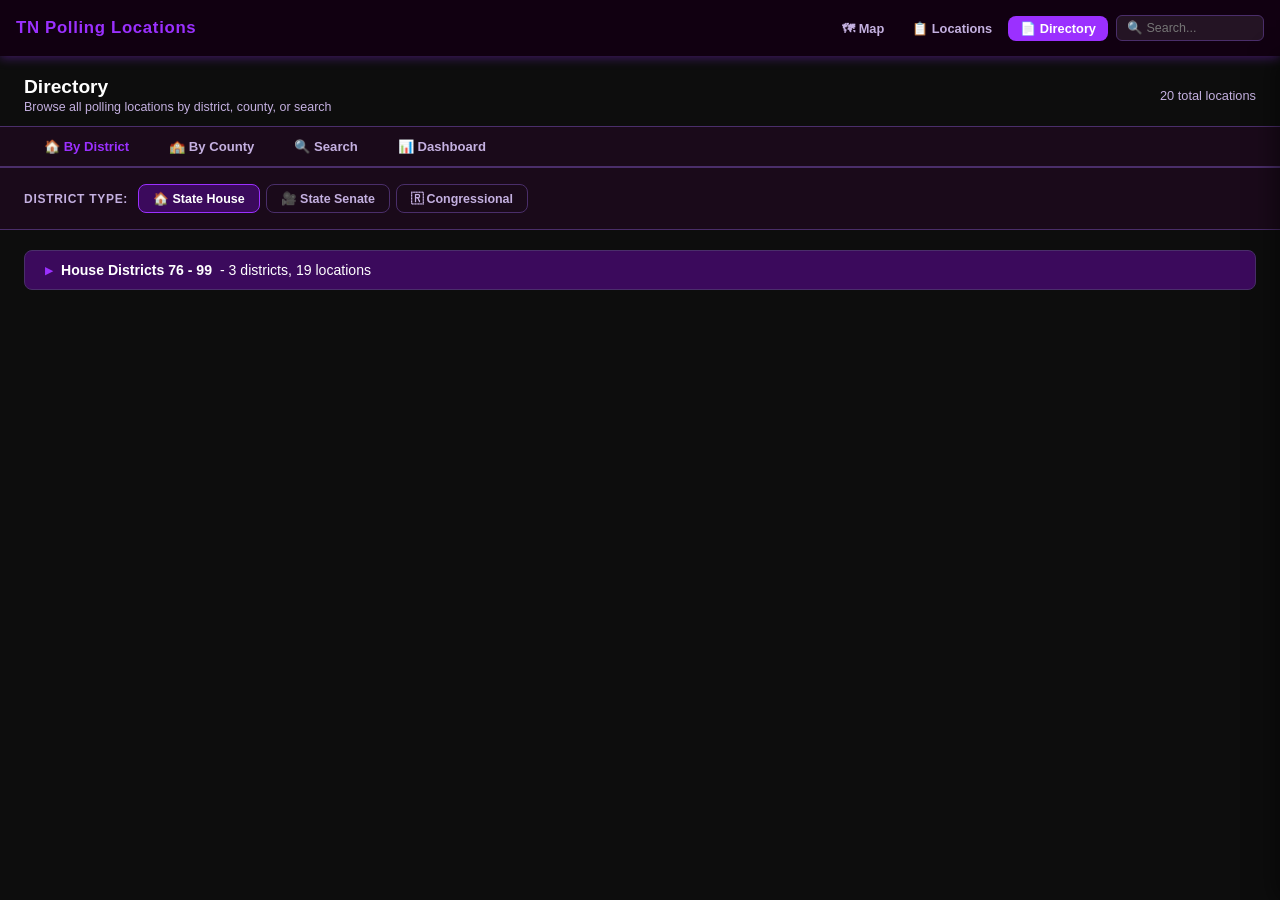
==== commit 2b80b6c3: "Add range grouping and letter sections to Directory page By District view now groups districts into " ====
--- a/directory.html
+++ b/directory.html
@@ -371,6 +371,100 @@
       justify-content: flex-end;
     }
 
+    /* ===== RANGE GROUPS (By District outer accordion) ===== */
+    .range-group-section { margin-bottom: 4px; }
+    .range-group-header {
+      padding: 11px 20px;
+      font-size: 0.88rem;
+      font-weight: 700;
+      color: var(--text);
+      background: var(--primary-light);
+      border: 1px solid var(--border);
+      display: flex;
+      align-items: center;
+      gap: 8px;
+      cursor: pointer;
+      user-select: none;
+      border-radius: var(--radius);
+    }
+    .range-group-header:hover { background: rgba(139,92,246,0.12); }
+    .range-group-arrow {
+      font-size: 0.65rem;
+      color: var(--accent);
+      display: inline-block;
+      transition: transform 0.15s ease;
+      flex-shrink: 0;
+    }
+    .range-group-section.range-open .range-group-arrow { transform: rotate(90deg); }
+    .range-group-body { display: none; padding-left: 14px; border-left: 2px solid var(--border); margin-left: 12px; }
+    .range-group-section.range-open .range-group-body { display: block; }
+
+    /* ===== LETTER JUMP BAR (By County) ===== */
+    .letter-jump-bar {
+      display: flex;
+      flex-wrap: wrap;
+      gap: 4px;
+      padding: 12px 20px;
+      border-bottom: 1px solid var(--border);
+      background: var(--surface);
+      position: sticky;
+      top: 0;
+      z-index: 10;
+    }
+    .letter-jump-btn {
+      width: 28px;
+      height: 28px;
+      border: 1px solid var(--border);
+      border-radius: 4px;
+      background: transparent;
+      font-family: inherit;
+      font-size: 0.78rem;
+      font-weight: 700;
+      cursor: pointer;
+      transition: all 0.12s;
+      display: flex;
+      align-items: center;
+      justify-content: center;
+      padding: 0;
+    }
+    .letter-jump-btn.active { color: var(--accent); border-color: var(--accent); }
+    .letter-jump-btn.active:hover { background: rgba(139,92,246,0.15); }
+    .letter-jump-btn.inactive { color: var(--text-muted); opacity: 0.35; cursor: default; }
+
+    /* ===== LETTER GROUPS (By County) ===== */
+    .letter-group-section { margin-bottom: 2px; }
+    .letter-group-header {
+      padding: 10px 20px;
+      font-size: 0.85rem;
+      font-weight: 700;
+      color: var(--text);
+      background: var(--primary-light);
+      border-top: 1px solid var(--border);
+      border-bottom: 1px solid var(--border);
+      display: flex;
+      align-items: center;
+      gap: 10px;
+      cursor: pointer;
+      user-select: none;
+    }
+    .letter-group-header:hover { background: rgba(139,92,246,0.10); }
+    .letter-group-arrow {
+      font-size: 0.65rem;
+      color: var(--accent);
+      display: inline-block;
+      transition: transform 0.15s ease;
+      flex-shrink: 0;
+    }
+    .letter-group-section.letter-open .letter-group-arrow { transform: rotate(90deg); }
+    .letter-group-char {
+      font-size: 1.1rem;
+      font-weight: 900;
+      color: var(--accent);
+      min-width: 18px;
+    }
+    .letter-group-body { display: none; }
+    .letter-group-section.letter-open .letter-group-body { display: block; }
+
     @media (max-width: 600px) {
       .card-grid { padding: 12px; gap: 10px; }
       .selector-row { padding: 12px; }
@@ -481,8 +575,8 @@
 
     /* ===== SCHEDULE BUILDER (edit panel) ===== */
     .schedule-row {
-      display: grid;
-      grid-template-columns: auto 1fr auto auto auto auto;
+      display: flex;
+      flex-wrap: wrap;
       align-items: center;
       gap: 6px;
       margin-bottom: 6px;
@@ -496,6 +590,8 @@
       color: var(--text-muted);
       width: 100%;
       font-style: italic;
+      flex: 1 1 100%;
+      min-width: 0;
     }
     /* Period label dropdown - hidden by default, shown when type is Both */
     .f-sched-label {
@@ -511,6 +607,8 @@
     .period-col-header { display: none; }
     .show-period .f-sched-label    { display: block; }
     .show-period .period-col-header { display: block; }
+    .show-period .schedule-row { flex-wrap: nowrap; }
+    .show-period .f-sched-days { flex: 1 1 auto; min-width: 80px; }
     .schedule-row input[type="text"] {
       font-size: 0.78rem;
       padding: 5px 8px;
@@ -963,7 +1061,8 @@
     var districtType = "house"; // house | senate | congress
 
     // Render ALL districts of the current type that have at least one location,
-    // grouped under section headers in numerical order.
+    // grouped into number ranges (outer accordion) each containing per-district
+    // accordions (inner accordion).
     function renderDistrict() {
       var field = districtType === "house"    ? "state_district"
                 : districtType === "senate"   ? "state_senate_district"
@@ -992,18 +1091,57 @@
         return;
       }
 
-      container.innerHTML = keys.map(function(num) {
-        var locs = groups[num];
-        var count = locs.length;
-        return '<div class="loc-group-section" data-context="' + districtType + '-' + num + '">' +
-          '<div class="loc-group-header" onclick="this.parentElement.classList.toggle(\'open\')">' +
-          '<span class="loc-group-arrow">&#9654;</span>' +
-          typeLabel + ' District ' + num +
-          ' <span class="group-count">- ' + count + ' location' + (count !== 1 ? 's' : '') + '</span>' +
-          '<a href="district-report.html?type=' + districtType + '&district=' + encodeURIComponent(num) + '" target="_blank" onclick="event.stopPropagation()" style="margin-left:auto;font-size:0.72rem;color:var(--accent-light);text-decoration:none;font-weight:600;white-space:nowrap;" title="Print district report">&#128438; Print Report</a></div>' +
-          '<div class="loc-group-cards">' + locs.map(buildCard).join("") + '</div>' +
+      // Define ranges per district type - congressional has so few districts it
+      // doesn't need grouping, so just use a single range covering all 9.
+      var ranges;
+      if (districtType === "house") {
+        ranges = [[1,25],[26,50],[51,75],[76,99]];
+      } else if (districtType === "senate") {
+        ranges = [[1,11],[12,22],[23,33]];
+      } else {
+        ranges = [[1,9]];
+      }
+
+      var html = "";
+      ranges.forEach(function(range) {
+        // Only include keys that fall in this range
+        var rangeKeys = keys.filter(function(k) {
+          return Number(k) >= range[0] && Number(k) <= range[1];
+        });
+        if (!rangeKeys.length) return; // skip ranges with no data
+
+        var totalLocs = rangeKeys.reduce(function(sum, k) { return sum + groups[k].length; }, 0);
+
+        // Build the inner per-district accordion rows
+        var districtRows = rangeKeys.map(function(num) {
+          var locs = groups[num];
+          var count = locs.length;
+          return '<div class="loc-group-section" data-context="' + districtType + '-' + num + '">' +
+            '<div class="loc-group-header" onclick="this.parentElement.classList.toggle(\'open\')">' +
+            '<span class="loc-group-arrow">&#9654;</span>' +
+            typeLabel + ' District ' + num +
+            ' <span class="group-count">- ' + count + ' location' + (count !== 1 ? 's' : '') + '</span>' +
+            '<a href="district-report.html?type=' + districtType + '&district=' + encodeURIComponent(num) + '" target="_blank" onclick="event.stopPropagation()" style="margin-left:auto;font-size:0.72rem;color:var(--accent-light);text-decoration:none;font-weight:600;white-space:nowrap;" title="Print district report">&#128438; Print Report</a></div>' +
+            '<div class="loc-group-cards">' + locs.map(buildCard).join("") + '</div>' +
+          '</div>';
+        }).join("");
+
+        // Wrap in an outer range accordion - show range label, district count, location count
+        html += '<div class="range-group-section">' +
+          '<div class="range-group-header" onclick="this.parentElement.classList.toggle(\'range-open\')">' +
+          '<span class="range-group-arrow">&#9654;</span>' +
+          typeLabel + ' Districts ' + range[0] + ' - ' + range[1] +
+          ' <span class="group-count" style="font-weight:400;">' +
+            '- ' + rangeKeys.length + ' district' + (rangeKeys.length !== 1 ? 's' : '') +
+            ', ' + totalLocs + ' location' + (totalLocs !== 1 ? 's' : '') +
+          '</span>' +
+          '</div>' +
+          '<div class="range-group-body">' + districtRows + '</div>' +
         '</div>';
-      }).join("");
+      });
+
+      container.innerHTML = html || '<div class="no-results"><h3>No ' + typeLabel +
+        ' districts have locations yet</h3></div>';
     }
 
     document.querySelectorAll(".type-btn[data-dtype]").forEach(function(btn) {
@@ -1020,7 +1158,8 @@
     // =========================================================================
     // BY COUNTY VIEW
     // =========================================================================
-    // Render ALL counties that have at least one location, grouped alphabetically.
+    // Render counties grouped by first letter with an A-Z jump bar at the top.
+    // Each letter is a collapsible section containing that letter's county accordions.
     function renderCounty() {
       var groups = {};
       ALL_LOCATIONS.forEach(function(loc) {
@@ -1039,18 +1178,71 @@
         return;
       }
 
-      container.innerHTML = keys.map(function(county) {
-        var locs = groups[county];
-        var count = locs.length;
-        return '<div class="loc-group-section" data-context="county-' + encodeURIComponent(county) + '">' +
-          '<div class="loc-group-header" onclick="this.parentElement.classList.toggle(\'open\')">' +
-          '<span class="loc-group-arrow">&#9654;</span>' +
-          escHtml(county) + ' County' +
-          ' <span class="group-count">- ' + count + ' location' + (count !== 1 ? 's' : '') + '</span>' +
-          '<a href="district-report.html?type=county&county=' + encodeURIComponent(county) + '" target="_blank" onclick="event.stopPropagation()" style="margin-left:auto;font-size:0.72rem;color:var(--accent-light);text-decoration:none;font-weight:600;white-space:nowrap;" title="Print county report">&#128438; Print Report</a></div>' +
-          '<div class="loc-group-cards">' + locs.map(buildCard).join("") + '</div>' +
+      // Group counties by first letter
+      var letterGroups = {};
+      keys.forEach(function(county) {
+        var letter = county[0].toUpperCase();
+        if (!letterGroups[letter]) letterGroups[letter] = [];
+        letterGroups[letter].push(county);
+      });
+
+      var activeLetters = Object.keys(letterGroups).sort();
+      var allLetters = "ABCDEFGHIJKLMNOPQRSTUVWXYZ".split("");
+
+      // A-Z jump bar - active letters are clickable and highlighted, inactive are dimmed
+      var jumpBar = '<div class="letter-jump-bar">' +
+        allLetters.map(function(l) {
+          if (letterGroups[l]) {
+            return '<button class="letter-jump-btn active" onclick="jumpToLetter(\'' + l + '\')">' + l + '</button>';
+          }
+          return '<button class="letter-jump-btn inactive" disabled>' + l + '</button>';
+        }).join("") +
+      '</div>';
+
+      // Build each letter section
+      var sections = activeLetters.map(function(letter) {
+        var counties = letterGroups[letter];
+
+        // Per-county accordion rows inside this letter section
+        var countyRows = counties.map(function(county) {
+          var locs = groups[county];
+          var count = locs.length;
+          return '<div class="loc-group-section" data-context="county-' + encodeURIComponent(county) + '">' +
+            '<div class="loc-group-header" onclick="this.parentElement.classList.toggle(\'open\')">' +
+            '<span class="loc-group-arrow">&#9654;</span>' +
+            escHtml(county) + ' County' +
+            ' <span class="group-count">- ' + count + ' location' + (count !== 1 ? 's' : '') + '</span>' +
+            '<a href="district-report.html?type=county&county=' + encodeURIComponent(county) + '" target="_blank" onclick="event.stopPropagation()" style="margin-left:auto;font-size:0.72rem;color:var(--accent-light);text-decoration:none;font-weight:600;white-space:nowrap;" title="Print county report">&#128438; Print Report</a></div>' +
+            '<div class="loc-group-cards">' + locs.map(buildCard).join("") + '</div>' +
+          '</div>';
+        }).join("");
+
+        return '<div class="letter-group-section" id="letter-group-' + letter + '">' +
+          '<div class="letter-group-header" onclick="toggleLetterGroup(this.parentElement)">' +
+          '<span class="letter-group-arrow">&#9654;</span>' +
+          '<span class="letter-group-char">' + letter + '</span>' +
+          '<span class="group-count">' + counties.length + ' county' + (counties.length !== 1 ? '/counties' : '') + '</span>' +
+          '</div>' +
+          '<div class="letter-group-body">' + countyRows + '</div>' +
         '</div>';
       }).join("");
+
+      container.innerHTML = jumpBar + sections;
+    }
+
+    // Toggle a letter group section open/closed
+    function toggleLetterGroup(section) {
+      section.classList.toggle('letter-open');
+    }
+
+    // Open the letter section and scroll to it
+    function jumpToLetter(letter) {
+      var el = document.getElementById('letter-group-' + letter);
+      if (!el) return;
+      if (!el.classList.contains('letter-open')) {
+        el.classList.add('letter-open');
+      }
+      el.scrollIntoView({ behavior: 'smooth', block: 'start' });
     }
 
     // =========================================================================
@@ -1576,7 +1768,16 @@
       // Strip periods from "a.m." / "p.m." so "10 A.M." becomes "10am"
       t = t.replace(/([ap])\.m\./gi, "$1m").trim();
       var match = t.match(/^(\d+)(?::(\d+))?\s*(am|pm)$/i);
-      if (!match) return t;
+      if (!match) {
+        // Bare HH:MM with no am/pm - infer from hour (7-11 -> am, 12 and 1-6 -> pm)
+        var bareMatch = t.match(/^(\d{1,2}):(\d{2})$/);
+        if (bareMatch) {
+          var bh  = parseInt(bareMatch[1], 10);
+          var bap = (bh >= 7 && bh <= 11) ? "am" : "pm";
+          return bh + ":" + bareMatch[2] + bap;
+        }
+        return t;
+      }
       var h  = match[1];
       var m  = match[2] ? match[2] : "00";
       var ap = match[3].toLowerCase();
@@ -1623,6 +1824,38 @@
             days:  dayLabel,
             open:  epNormalizeTime(inlineMatch[2]),
             close: epNormalizeTime(inlineMatch[3])
+          });
+          return;
+        }
+
+        // --- Format C: "DayList-HH:MM-HH:MM" with no am/pm, optional label prefix, "&" separators ---
+        // e.g. "Monday, Tuesday, Wednesday, & Fridays-9:00-4:00"
+        //      "Extended Hours: Thursdays-9:00-6:00 & Saturdays-9:00-12:00"
+        // Times are bare HH:MM with no am/pm. A leading label like "Extended Hours:" is stripped.
+        // Multiple entries on one line are split on "&" only when followed by a letter.
+        // Detected when the segment has a letter directly followed by "-HH:MM-HH:MM".
+        if (/[A-Za-z]-\d{1,2}:\d{2}-\d{1,2}:\d{2}/.test(seg)) {
+          var segBody = seg.replace(/^[A-Za-z][^:\d]*:\s*/, "").trim();
+          var subParts = segBody.split(/\s*&\s*(?=[A-Za-z])/);
+          var pendingDays = "";
+          subParts.forEach(function(part) {
+            part = part.trim();
+            var entryMatch = part.match(/^([\w,&\s]+?)-(\d{1,2}:\d{2})-(\d{1,2}:\d{2})\s*$/);
+            if (entryMatch) {
+              var dayPart = entryMatch[1].trim();
+              var days = pendingDays
+                ? pendingDays.replace(/,?\s*$/, "") + ", " + dayPart
+                : dayPart;
+              var dayLabel = rangeHeader ? rangeHeader + " - " + days : days;
+              parsed.push({
+                days:  dayLabel,
+                open:  epNormalizeTime(entryMatch[2]),
+                close: epNormalizeTime(entryMatch[3])
+              });
+              pendingDays = "";
+            } else {
+              pendingDays += (pendingDays ? " & " : "") + part.replace(/,\s*$/, "").trim();
+            }
           });
           return;
         }
--- a/css/style.css
+++ b/css/style.css
@@ -424,6 +424,52 @@
   color: #7c6a9a;
   line-height: 1.6;
 }
+
+/* Clickable district/county tags inside the popup */
+.popup-content .district-tag {
+  cursor: pointer;
+  color: var(--accent-light);
+  text-decoration: underline dotted;
+  transition: color 0.15s;
+}
+.popup-content .district-tag:hover { color: #fff; }
+/* Unknown value - not clickable, shown as muted text */
+.popup-content .district-tag-unknown { color: #7c6a9a; }
+
+/* Floating action menu that appears when a district tag is clicked */
+#district-action-menu {
+  position: fixed;
+  z-index: 9999;
+  background: var(--surface);
+  border: 1px solid var(--border);
+  border-radius: 8px;
+  padding: 6px;
+  box-shadow: 0 4px 20px rgba(0,0,0,0.5);
+  min-width: 195px;
+}
+.dam-header {
+  font-size: 0.72rem;
+  font-weight: 700;
+  color: var(--accent-light);
+  padding: 4px 8px 8px;
+  border-bottom: 1px solid var(--border);
+  margin-bottom: 4px;
+}
+.dam-btn {
+  display: block;
+  width: 100%;
+  padding: 6px 10px;
+  font-size: 0.78rem;
+  color: var(--text);
+  background: none;
+  border: none;
+  border-radius: 5px;
+  cursor: pointer;
+  text-align: left;
+  font-family: inherit;
+  transition: background 0.12s;
+}
+.dam-btn:hover { background: rgba(255,255,255,0.08); }
 
 .popup-content .popup-notes {
   font-size: 0.72rem;
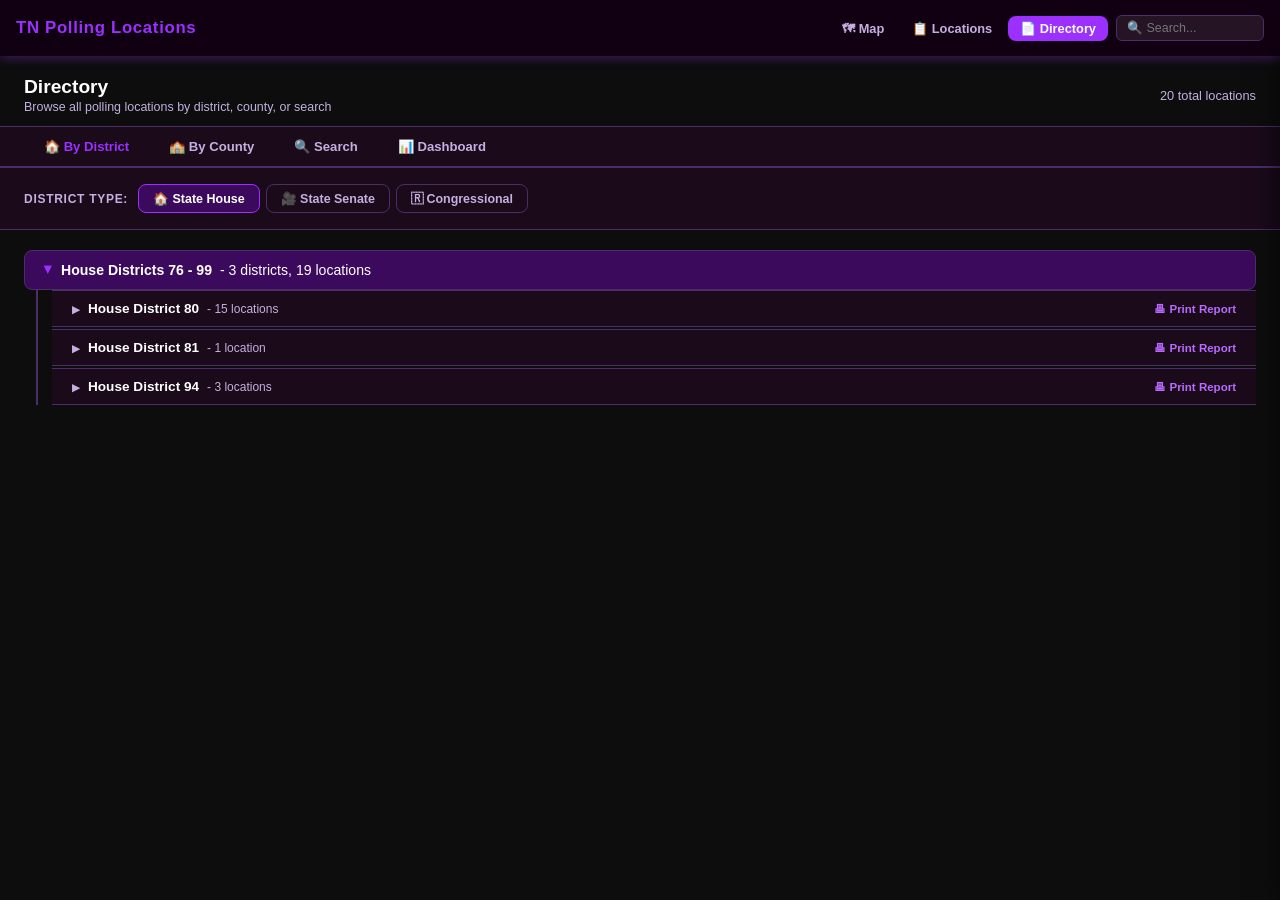
==== commit 03ed4cbb: "Fix Directory defaulting to Search tab on load Removed autofocus from the hidden search input - Chro" ====
--- a/directory.html
+++ b/directory.html
@@ -676,7 +676,7 @@
       <a href="index.html" class="top-nav-link">&#128506; Map</a>
       <a href="locations.html" class="top-nav-link">&#128203; Locations</a>
       <a href="directory.html" class="top-nav-link active">&#128196; Directory</a>
-      <form onsubmit="event.preventDefault();var q=this.querySelector('input').value.trim();if(q){document.querySelector('.view-tab[data-view=\'search\']').click();document.getElementById('search-input').value=q;doSearch(q);};" style="display:flex;margin:0;margin-left:4px;">
+      <form class="top-nav-search" onsubmit="event.preventDefault();var q=this.querySelector('input').value.trim();if(q){document.querySelector('.view-tab[data-view=\'search\']').click();document.getElementById('search-input').value=q;doSearch(q);};" style="display:flex;margin:0;margin-left:4px;">
         <input type="text" placeholder="&#128269; Search..." style="background:rgba(255,255,255,0.08);border:1px solid var(--border);border-radius:6px;color:var(--text);font-size:0.78rem;padding:5px 10px;width:148px;outline:none;font-family:inherit;" onfocus="this.style.borderColor='var(--accent)'" onblur="this.style.borderColor='var(--border)'" />
       </form>
     </nav>
@@ -723,7 +723,7 @@
     <div id="view-search" style="display:none;">
       <div class="selector-row">
         <label>Search:</label>
-        <input type="text" id="search-input" placeholder="Name, address, county, or district number..." autofocus />
+        <input type="text" id="search-input" placeholder="Name, address, county, or district number..." />
       </div>
       <div id="search-cards" class="card-grid"></div>
     </div>
@@ -1126,8 +1126,8 @@
           '</div>';
         }).join("");
 
-        // Wrap in an outer range accordion - show range label, district count, location count
-        html += '<div class="range-group-section">' +
+        // Wrap in an outer range accordion - open by default so districts are visible immediately
+        html += '<div class="range-group-section range-open">' +
           '<div class="range-group-header" onclick="this.parentElement.classList.toggle(\'range-open\')">' +
           '<span class="range-group-arrow">&#9654;</span>' +
           typeLabel + ' Districts ' + range[0] + ' - ' + range[1] +
@@ -1152,6 +1152,17 @@
         renderDistrict();
       });
     });
+
+    // Force By District view on initial load - do not rely on HTML defaults alone
+    (function() {
+      document.getElementById("view-district").style.display  = "";
+      document.getElementById("view-county").style.display    = "none";
+      document.getElementById("view-search").style.display    = "none";
+      document.getElementById("view-dashboard").style.display = "none";
+      document.querySelectorAll(".view-tab").forEach(function(t) { t.classList.remove("active"); });
+      document.querySelector('.view-tab[data-view="district"]').classList.add("active");
+      currentView = "district";
+    })();
 
     renderDistrict(); // initial render
 
--- a/css/style.css
+++ b/css/style.css
@@ -931,10 +931,19 @@
 /* =============================================================================
    RESPONSIVE
    ============================================================================= */
-@media (max-width: 600px) {
-  .top-bar-sub  { display: none; }
-  .sidebar      { width: 100%; }
-  .top-nav-link { padding: 4px 8px; font-size: 0.72rem; }
-  .page-header  { padding: 14px 14px 10px; }
-  .page-content { padding: 14px; }
-}
+
+/* Prevent horizontal scroll on all pages */
+html, body { max-width: 100%; overflow-x: hidden; }
+
+@media (max-width: 640px) {
+  .top-bar-sub   { display: none; }
+  .sidebar       { width: 100%; }
+  /* Compress nav links to fit on small screens */
+  .top-nav-link  { padding: 4px 7px; font-size: 0.72rem; }
+  /* Hide the inline search field in the top bar - use the Search tab instead */
+  .top-nav-search { display: none; }
+  .page-header   { padding: 14px 14px 10px; flex-wrap: wrap; gap: 4px; }
+  .page-content  { padding: 14px; }
+  /* Stack the total badge below the title on small screens */
+  #total-badge   { font-size: 0.75rem; }
+}
